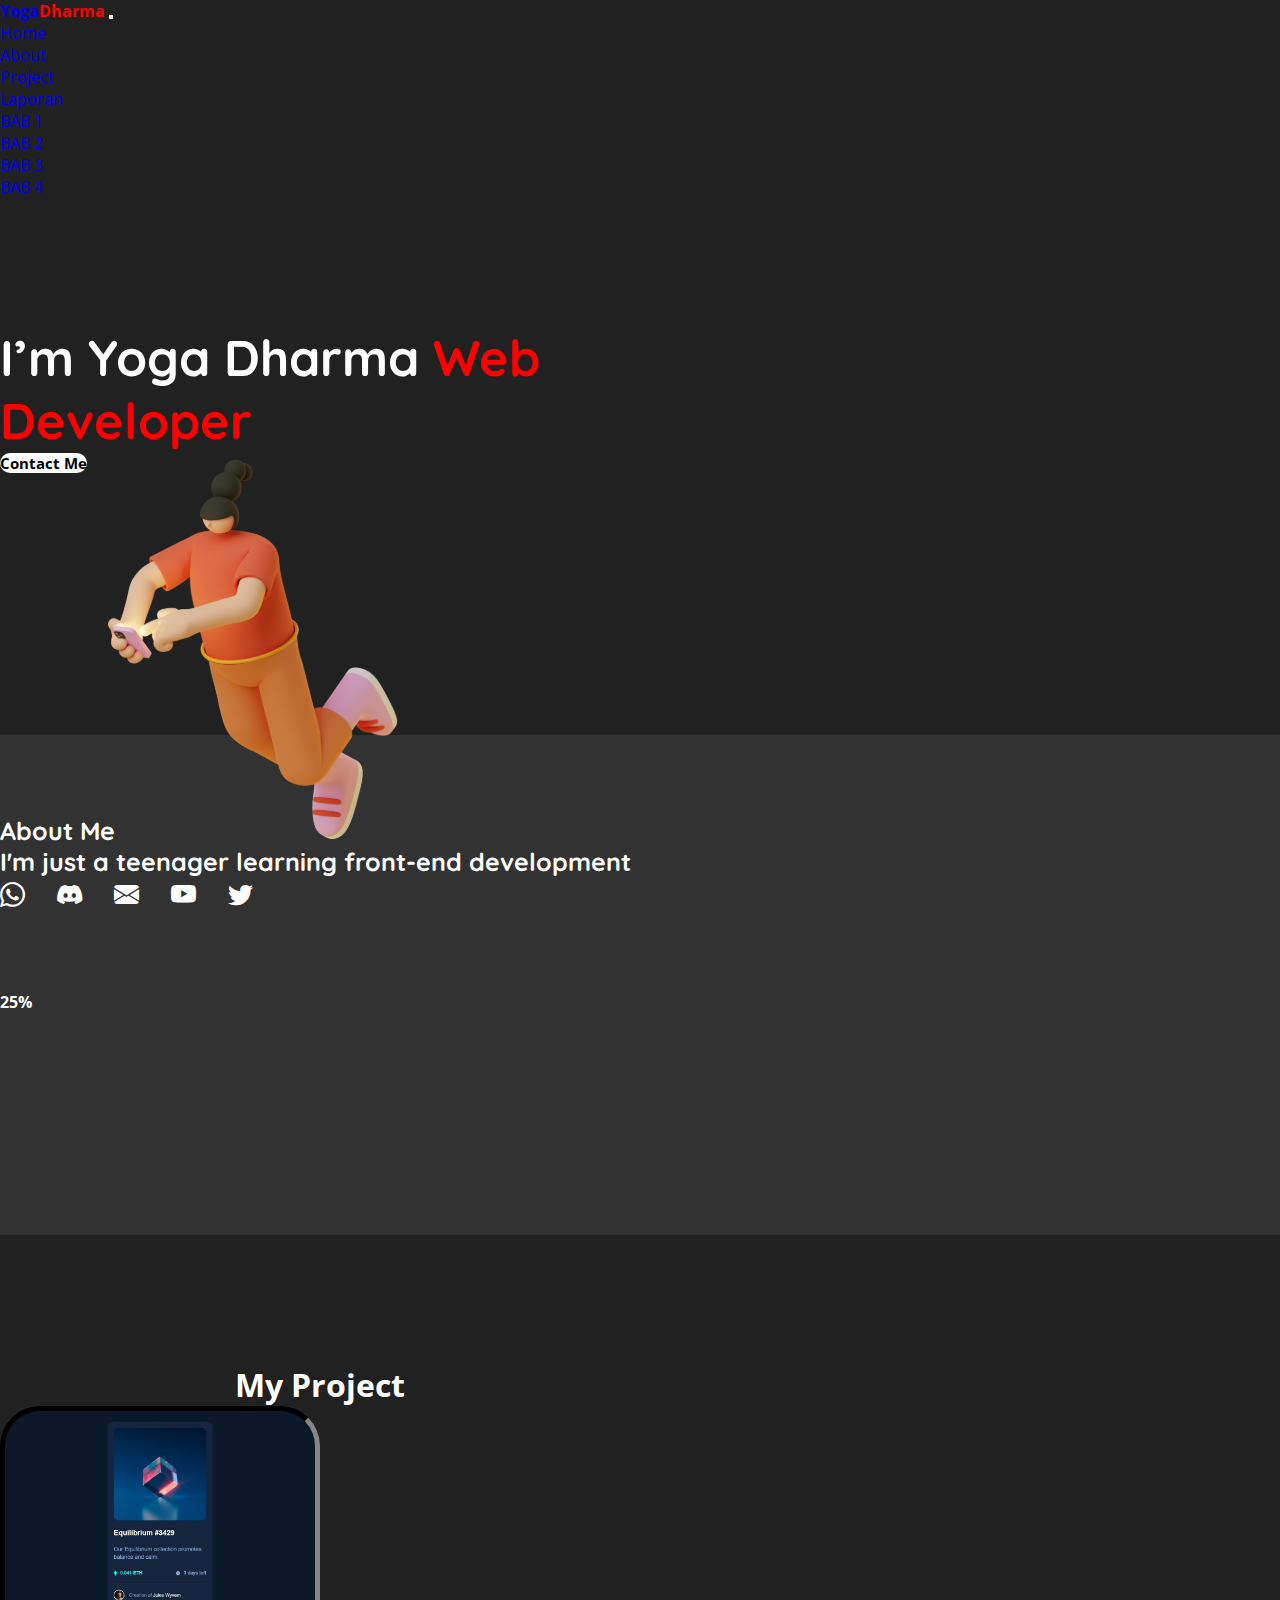
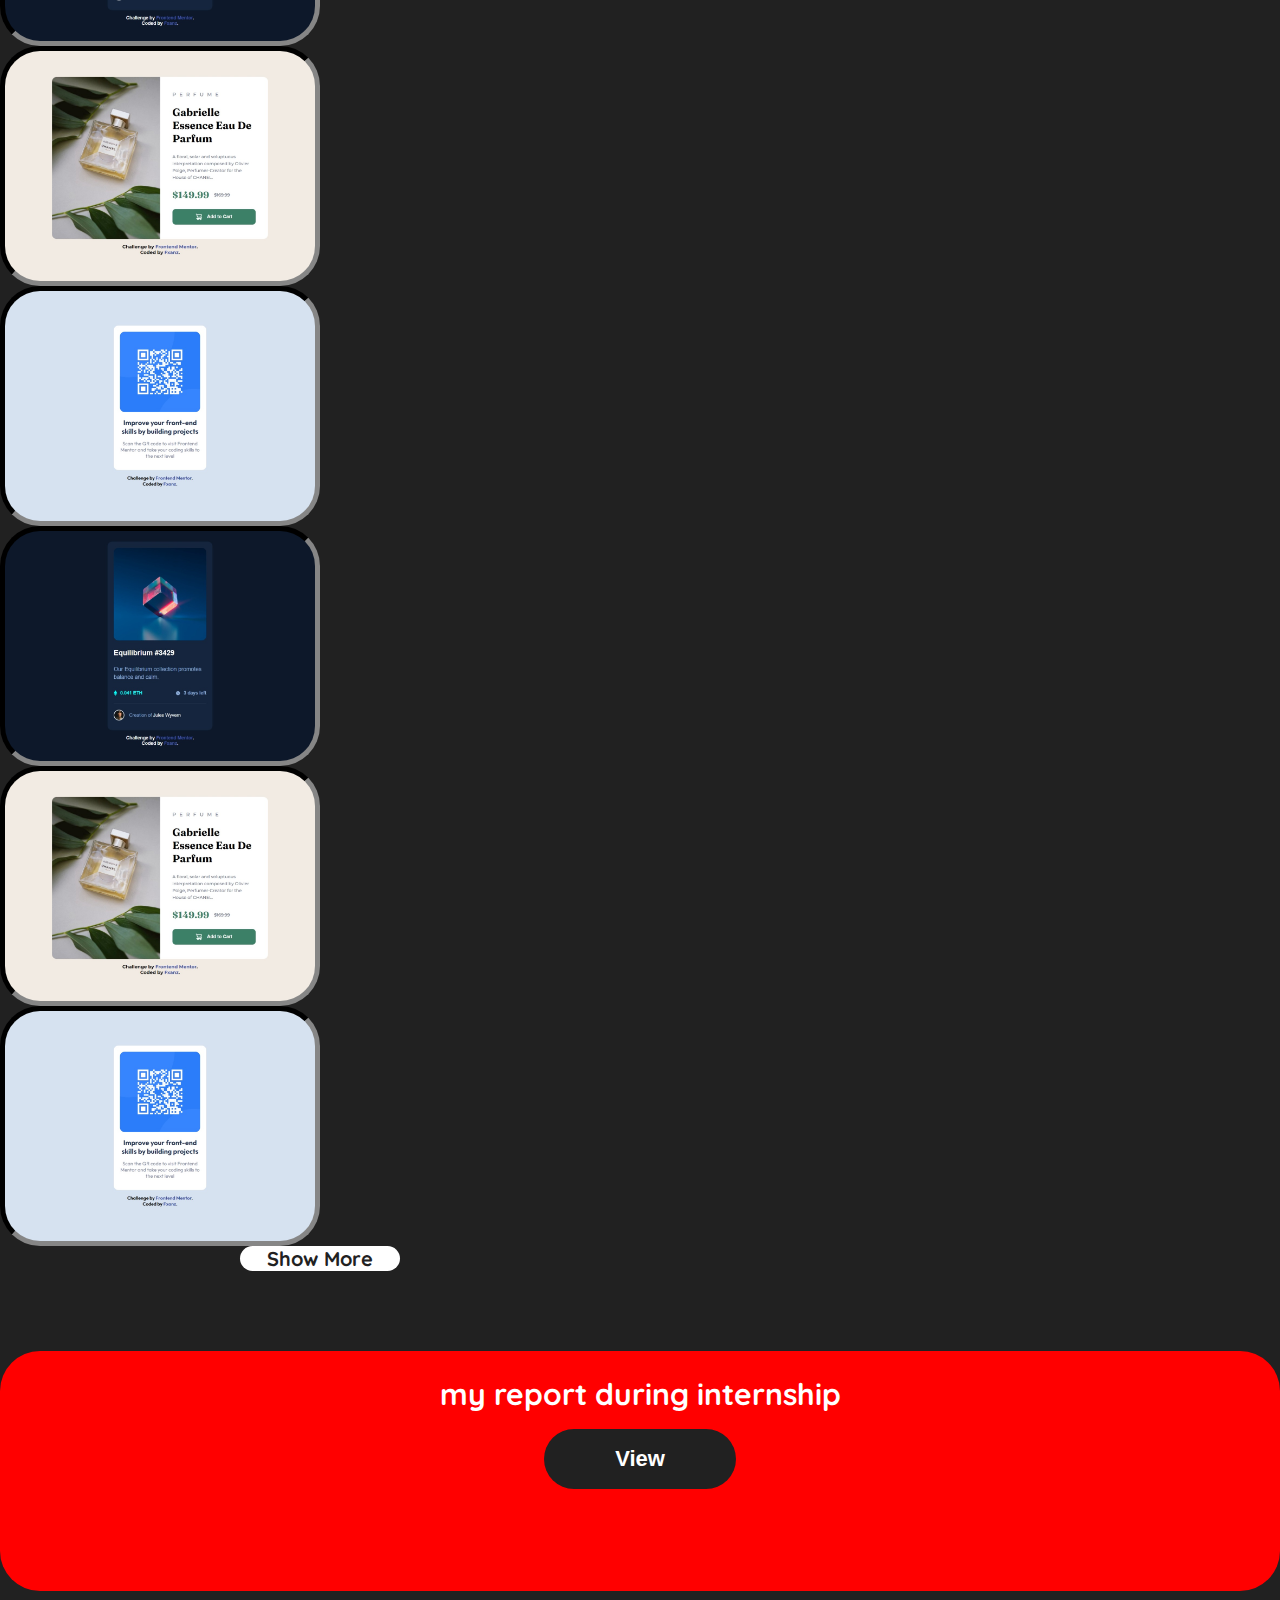
==== index.html @ ffefe42a "mabok media query" ====
<!DOCTYPE html>
<html lang="en">
  <head>
    <meta charset="UTF-8" />
    <meta http-equiv="X-UA-Compatible" content="IE=edge" />
    <meta name="viewport" content="width=device-width, initial-scale=1.0" />
    <link href="https://cdn.jsdelivr.net/npm/bootstrap@5.0.2/dist/css/bootstrap.min.css" rel="stylesheet" integrity="sha384-EVSTQN3/azprG1Anm3QDgpJLIm9Nao0Yz1ztcQTwFspd3yD65VohhpuuCOmLASjC" crossorigin="anonymous" />
    <link rel="stylesheet" href="https://cdn.jsdelivr.net/npm/bootstrap-icons@1.9.1/font/bootstrap-icons.css" />
    <link rel="stylesheet" href="css/style.css" />
    <title>Laporan PKL Yoga Dharma</title>
  </head>
  <body>
    <!-- NAVBAR -->
    <header>
      <nav class="navbar navbar-expand-lg navbar-dark fixed-top">
        <div class="container">
          <a class="navbar-brand" href="#">Yoga<span>Dharma</span></a>
          <button class="navbar-toggler" type="button" data-bs-toggle="collapse" data-bs-target="#navbarNavDropdown" aria-controls="navbarNavDropdown" aria-expanded="false" aria-label="Toggle navigation">
            <span class="navbar-toggler-icon"></span>
          </button>
          <div class="collapse navbar-collapse d-lg-flex justify-content-lg-end py-3" id="navbarNavDropdown">
            <ul class="navbar-nav">
              <li class="nav-item">
                <a class="nav-link" href="#">Home</a>
              </li>
              <li class="nav-item">
                <a class="nav-link" href="#aboutme">About</a>
              </li>
              <li class="nav-item">
                <a class="nav-link" href="#myproject">Project</a>
              </li>
              <li class="nav-item dropdown">
                <a class="nav-link dropdown-toggle" href="#internship" id="navbarDropdownMenuLink" role="button" data-bs-toggle="dropdown" aria-expanded="false"> Laporan </a>
                <ul class="dropdown-menu" aria-labelledby="navbarDropdownMenuLink">
                  <li><a class="dropdown-item" href="Laporan/bab1.html">BAB 1</a></li>
                  <li><a class="dropdown-item" href="Laporan/bab3.html">BAB 2</a></li>
                  <li><a class="dropdown-item" href="Laporan/bab3.html">BAB 3</a></li>
                  <li><a class="dropdown-item" href="Laporan/bab4.html">BAB 4</a></li>
                </ul>
              </li>
            </ul>
          </div>
        </div>
      </nav>
    </header>
    <!-- END OF NAVBAR -->
    <!-- HOME -->
    <section class="home" id="home">
      <div class="container">
        <div class="row justify-content-evenly">
          <div class="col-lg-6 home-detail">
            <h1 class="heading">I’m Yoga Dharma <span>Web Developer</span></h1>
            <div class="btn-home mt-4">
              <a href="#" class="btn btn-contact py-2 px-3 px-lg-5 py-lg-2">Contact Me</a>
            </div>
          </div>
          <div class="col-lg-6 img-container">
            <img class="img-fluid human-img" src="img/Human.svg" />
          </div>
        </div>
      </div>
    </section>
    <!-- END OF HOME -->
    <!-- ABOUT ME -->
    <section class="aboutme" id="aboutme">
      <div class="container">
        <div class="row">
          <div class="col">
            <h1 class="text-center">About Me</h1>
            <div class="row justify-content-evenly my-5">
              <div class="col-md-5">
                <h1>I'm just a teenager learning front-end development</h1>
                <div class="social-icon">
                  <a href="#">
                    <i class="bi bi-whatsapp"></i>
                  </a>

                  <a href="#">
                    <i class="bi bi-discord"></i>
                  </a>

                  <a href="#"><i class="bi bi-envelope-fill"></i> </a>

                  <a href="#">
                    <i class="bi bi-youtube"></i>
                  </a>

                  <a href="#">
                    <i class="bi bi-twitter"></i>
                  </a>
                </div>
              </div>
              <div class="col-md-5">
                <div class="progress">
                  <div class="progress-bar" role="progressbar" style="width: 25%" aria-valuenow="25" aria-valuemin="0" aria-valuemax="100">25%</div>
                </div>
              </div>
            </div>
          </div>
        </div>
      </div>
    </section>
    <!-- END OF ABOUT ME -->
    <!-- MY PROJECT -->
    <section class="myproject" id="myproject">
      <div class="container">
        <div class="row">
          <div class="col">
            <h1>My Project</h1>
            <div class="row justify-content-center">
              <a class="col-lg-3" href="https://fxanz.github.io/Frontendmentor-NFT-Preview-Card-Component/" target="_blank"> <div class="project project-1"></div></a>
              <a class="col-lg-3" href="https://fxanz.github.io/Frontendmentor-Product-Preview-Card-Component/" target="_blank"> <div class="project project-2"></div></a>
              <a class="col-lg-3" href="https://fxanz.github.io/Frontendmentor-QR-Code-Component/" target="_blank"> <div class="project project-3"></div></a>
              <a class="col-lg-3" href="https://fxanz.github.io/Frontendmentor-NFT-Preview-Card-Component/" target="_blank"> <div class="project project-4"></div></a>
              <a class="col-lg-3" href="https://fxanz.github.io/Frontendmentor-Product-Preview-Card-Component/" target="_blank"> <div class="project project-5"></div></a>
              <a class="col-lg-3" href="https://fxanz.github.io/Frontendmentor-QR-Code-Component/" target="_blank"> <div class="project project-6"></div></a>
            </div>
            <button type="button" class="mt-5 btn btn-primary btn-lg btn-more">Show More</button>
          </div>
        </div>
      </div>
    </section>
    <!-- END OF MY PROJECT -->
    <!-- INTERNSHIP -->
    <section class="internship" id="internship">
      <div class="container">
        <div class="row">
          <div class="col internship-box">
            <h2>my report during internship</h2>
            <button type="button" class="btn btn-primary btn-lg">View</button>
          </div>
        </div>
      </div>
    </section>
    <!-- END OF MY INTERNSHIP -->

    <script src="https://cdn.jsdelivr.net/npm/bootstrap@5.0.2/dist/js/bootstrap.bundle.min.js" integrity="sha384-MrcW6ZMFYlzcLA8Nl+NtUVF0sA7MsXsP1UyJoMp4YLEuNSfAP+JcXn/tWtIaxVXM" crossorigin="anonymous"></script>
  </body>
</html>
---- css/style.css ----
@import url("https://fonts.googleapis.com/css2?family=Quicksand:wght@400;600&display=swap");
@import url("https://fonts.googleapis.com/css2?family=Open+Sans:wght@400;600&display=swap");
*,
*::before,
*::after {
  margin: 0;
  padding: 0;
  box-sizing: border-box;
  list-style: none;
  text-decoration: none;
}

html {
  scroll-behavior: smooth;
}

body {
  font-family: "Open Sans", sans-serif;
  background-color: #212121;
}

.heading {
  font-family: "Quicksand", sans-serif !important;
  font-size: 24px;
  font-weight: bold;
}

.subheading {
  font-weight: 400;
  font-size: 16px;
}

/* NAVBAR */
.navbar-brand {
  font-weight: 700;
  font-family: "Open Sans", sans-serif;
}

.navbar {
  background-color: #212121 !important;
}

.navbar-brand span {
  color: #ff0000;
}

.navlink {
  font-family: "Open Sans", sans-serif;
}

.nav-link.active {
  font-weight: 700;
  color: #ff0000 !important;
}

/* END OF NAVBAR */
/* HOME */
.home {
  z-index: 3;
  flex-direction: row;
  margin-bottom: -3.5rem;
}
.home .row {
  margin-top: 100px;
}
.home .home-detail {
  width: 60%;
}
.home .heading {
  color: #ffffff;
  font-size: 17px;
}
.home .heading span {
  color: #ff0000;
}
.home .btn-home .btn-contact {
  font-size: 15px;
  background-color: #ffffff;
  color: black;
  font-weight: 700;
  font-family: "Open Sans", sans-serif;
  border-radius: 50px;
}
.home .btn-home .btn-contact:hover {
  background-color: #212121;
  color: #ffffff;
}
.home .img-container {
  margin-top: -3rem;
  width: 40%;
  z-index: -2;
  display: flex;
  flex-direction: column;
  justify-content: center;
}
.home .img-container img {
  max-width: 100%;
  width: 100%;
  position: relative;
}

/* END OF HOME */
/* ABOUT ME */
.aboutme {
  color: #ffffff;
  font-weight: 700;
  background-color: #323232;
  min-height: 700px;
  text-align: center;
  margin-top: 2rem;
}
.aboutme .col {
  padding-top: 5rem;
}
.aboutme h1 {
  font-size: 25px;
  color: #ffffff;
  font-weight: 700;
  font-family: "Quicksand", sans-serif !important;
}
.aboutme .social-icon {
  display: flex;
  justify-content: center;
  margin-bottom: 5rem;
}
.aboutme .social-icon i {
  font-size: 25px;
  margin-right: 2rem;
  color: white;
  transition: all 0.5s ease;
}
.aboutme .social-icon i:hover {
  color: red;
}
.aboutme .social-icon .box {
  width: 50px;
  height: 50px;
  background-color: red;
}

/* END OF ABOUT ME */
/* MY PROJECT */
.myproject {
  font-weight: 700;
  color: #ffffff;
  text-align: center;
  min-height: 1000px;
}
.myproject .col {
  width: 50%;
  margin-top: 8rem;
}
.myproject a.col-lg-3 {
  width: auto;
}
.myproject .project {
  width: 20rem;
  height: 15rem;
  border-radius: 10px;
  border: 5px inset #323232;
  border-radius: 40px;
}
.myproject .project-1 {
  background-image: url("../img/project/nft-result.png");
  background-size: cover;
  background-position: center;
  background-repeat: no-repeat;
}
.myproject .project-2 {
  background-image: url("../img/project/product-preview-result.png");
  background-size: cover;
  background-position: center;
  background-repeat: no-repeat;
}
.myproject .project-3 {
  background-image: url("../img/project/qr-result.png");
  background-size: cover;
  background-position: center;
  background-repeat: no-repeat;
}
.myproject .project-4 {
  background-image: url("../img/project/nft-result.png");
  background-size: cover;
  background-position: center;
  background-repeat: no-repeat;
}
.myproject .project-5 {
  background-image: url("../img/project/product-preview-result.png");
  background-size: cover;
  background-position: center;
  background-repeat: no-repeat;
}
.myproject .project-6 {
  background-image: url("../img/project/qr-result.png");
  background-size: cover;
  background-position: center;
  background-repeat: no-repeat;
}
.myproject .btn-more {
  background-color: #ffffff;
  color: #212121;
  border: none;
  width: 10rem;
  font-family: "Quicksand", sans-serif !important;
  border-radius: 40px;
  font-weight: 700;
  font-size: 20px;
  transition: all 0.5s ease;
}
.myproject .btn-more:hover {
  background-color: #ff0000;
  color: #ffffff;
}

/* END OF MY PROJECT */
/* INTERNSHIP */
.internship {
  margin-top: 5rem;
  min-height: 450px;
  color: white;
  text-align: center;
  font-family: "Quicksand", sans-serif !important;
}
.internship .internship-box {
  padding: 2.5rem 0;
  background-color: red;
  width: 100%;
  height: 15rem;
  border-radius: 40px;
}
.internship .internship-box h2 {
  font-weight: 700;
  font-size: 30px;
}
.internship .internship-box .btn {
  margin-top: 1rem;
  border: none;
  background-color: #212121;
  color: #ffffff;
  font-weight: 700;
  font-size: 22px;
  border-radius: 40px;
  width: 12rem;
  height: 60px;
  transition: all 0.5s ease;
}
.internship .internship-box .btn:hover {
  background-color: #ffffff;
  color: #212121;
}

/* END OF INTERNSHIP */
/* MEDIA QUERY */
@media only screen and (min-width: 342px) {
  .home .heading {
    font-size: 20px;
  }
}
@media only screen and (min-width: 396px) {
  .home .heading {
    font-size: 25px;
  }
}
@media only screen and (min-width: 485px) {
  .home .heading {
    font-size: 30px;
  }
}
@media only screen and (min-width: 570px) {
  .home .heading {
    font-size: 31px;
  }
}
@media only screen and (min-width: 768px) {
  .home .home-detail {
    margin-top: 2rem;
    width: 50%;
  }
  .home .heading {
    font-size: 30px;
  }
  .home .img-container {
    width: 50%;
  }
  .aboutme {
    min-height: 500px;
    margin-top: -5rem;
    text-align: start;
  }
  .aboutme .social-icon {
    justify-content: start;
  }
  .internship h2 {
    margin-top: -1rem;
  }
}
@media only screen and (min-width: 992px) {
  .home {
    margin-top: 8rem;
  }
  .home img.img-fluid.human-img {
    width: 80%;
  }
  .home .heading {
    font-size: 40px;
  }
  .navbar-nav {
    gap: 3rem;
  }
  .aboutme {
    margin-top: -5rem;
  }
}
@media only screen and (min-width: 1200px) {
  .home .heading {
    font-size: 50px;
  }
  .aboutme {
    margin-top: -7.5rem;
  }
  .myproject {
    min-height: auto;
  }
}
@media only screen and (min-width: 1400px) {
  .home .heading {
    font-size: 70px;
  }
  .home .home-detail {
    margin-top: 4rem;
  }
  .aboutme {
    margin-top: -6.5rem;
  }
  .internship .internship-box {
    height: 20rem;
  }
  .internship .internship-box h2 {
    font-size: 40px;
  }
  .internship .internship-box .btn-lg {
    margin-top: 4rem;
  }
}
/* END OF MEDIA QUERY *//*# sourceMappingURL=style.css.map */
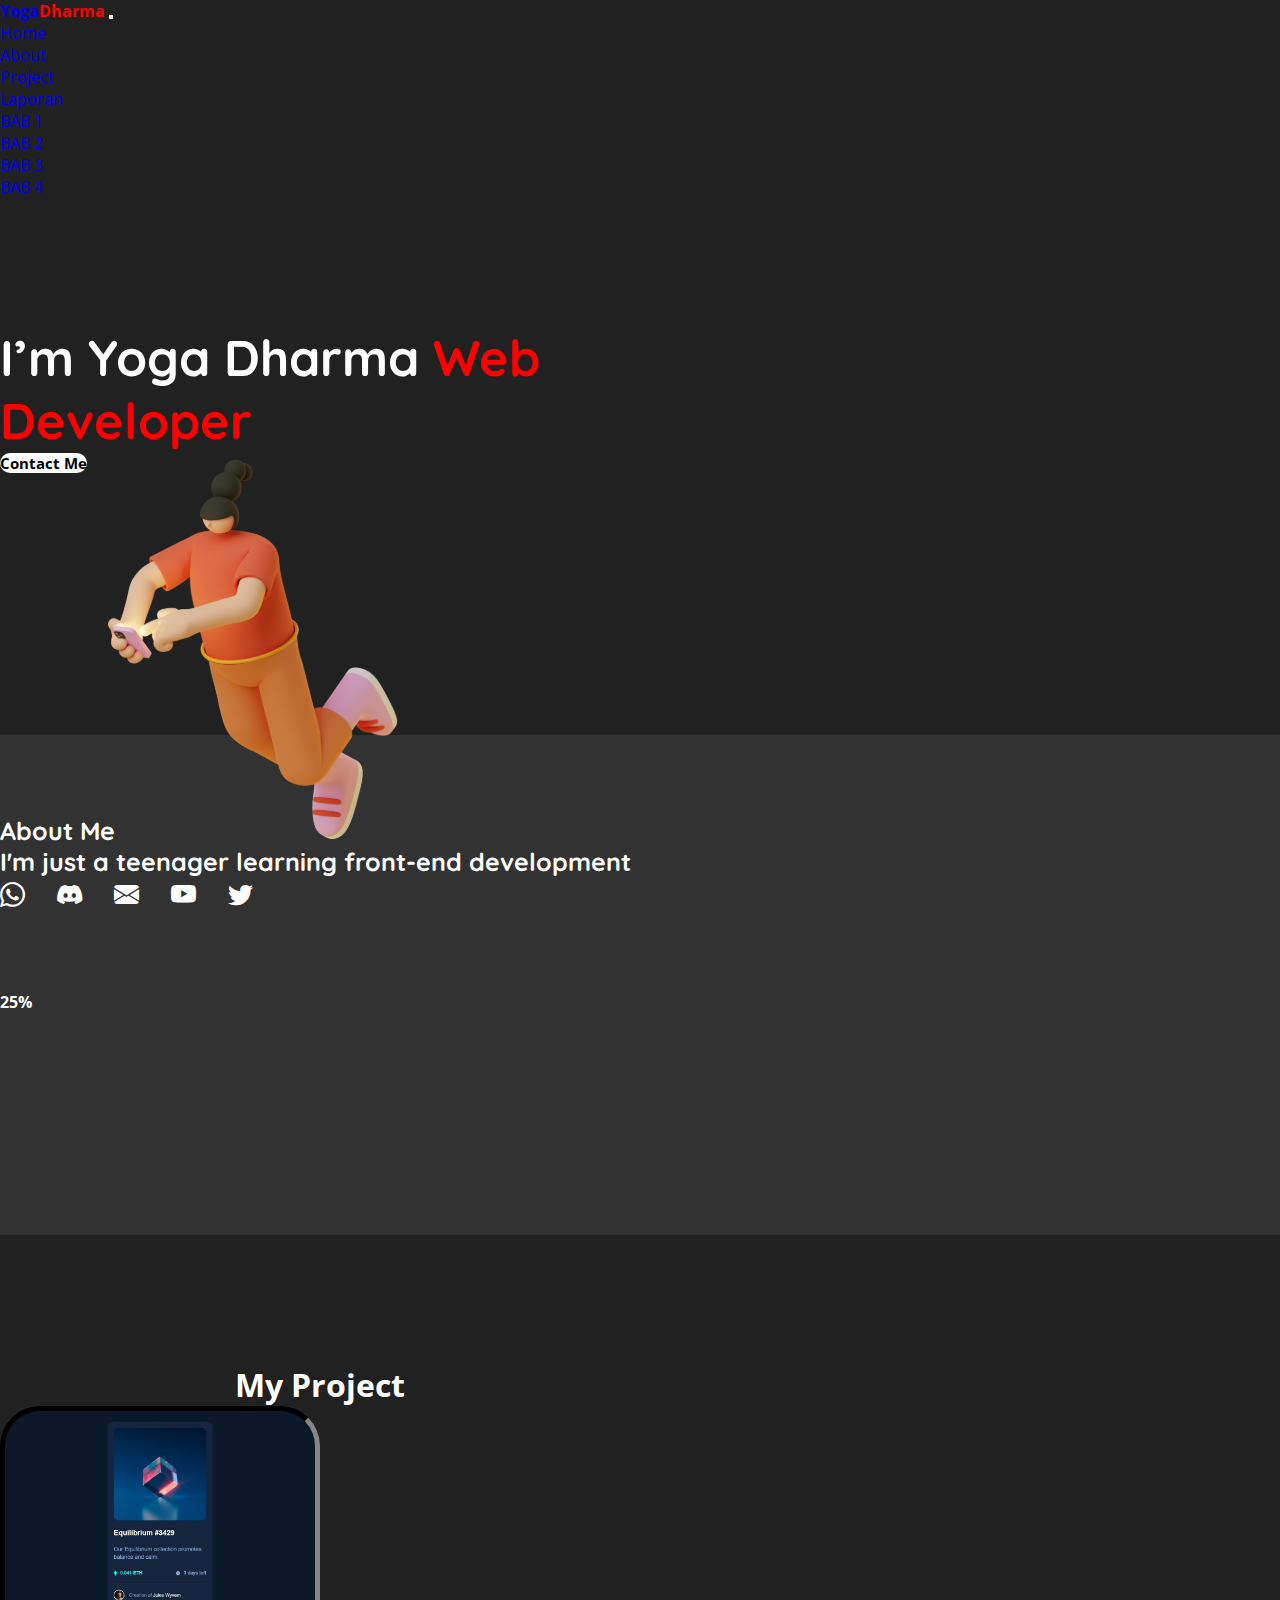
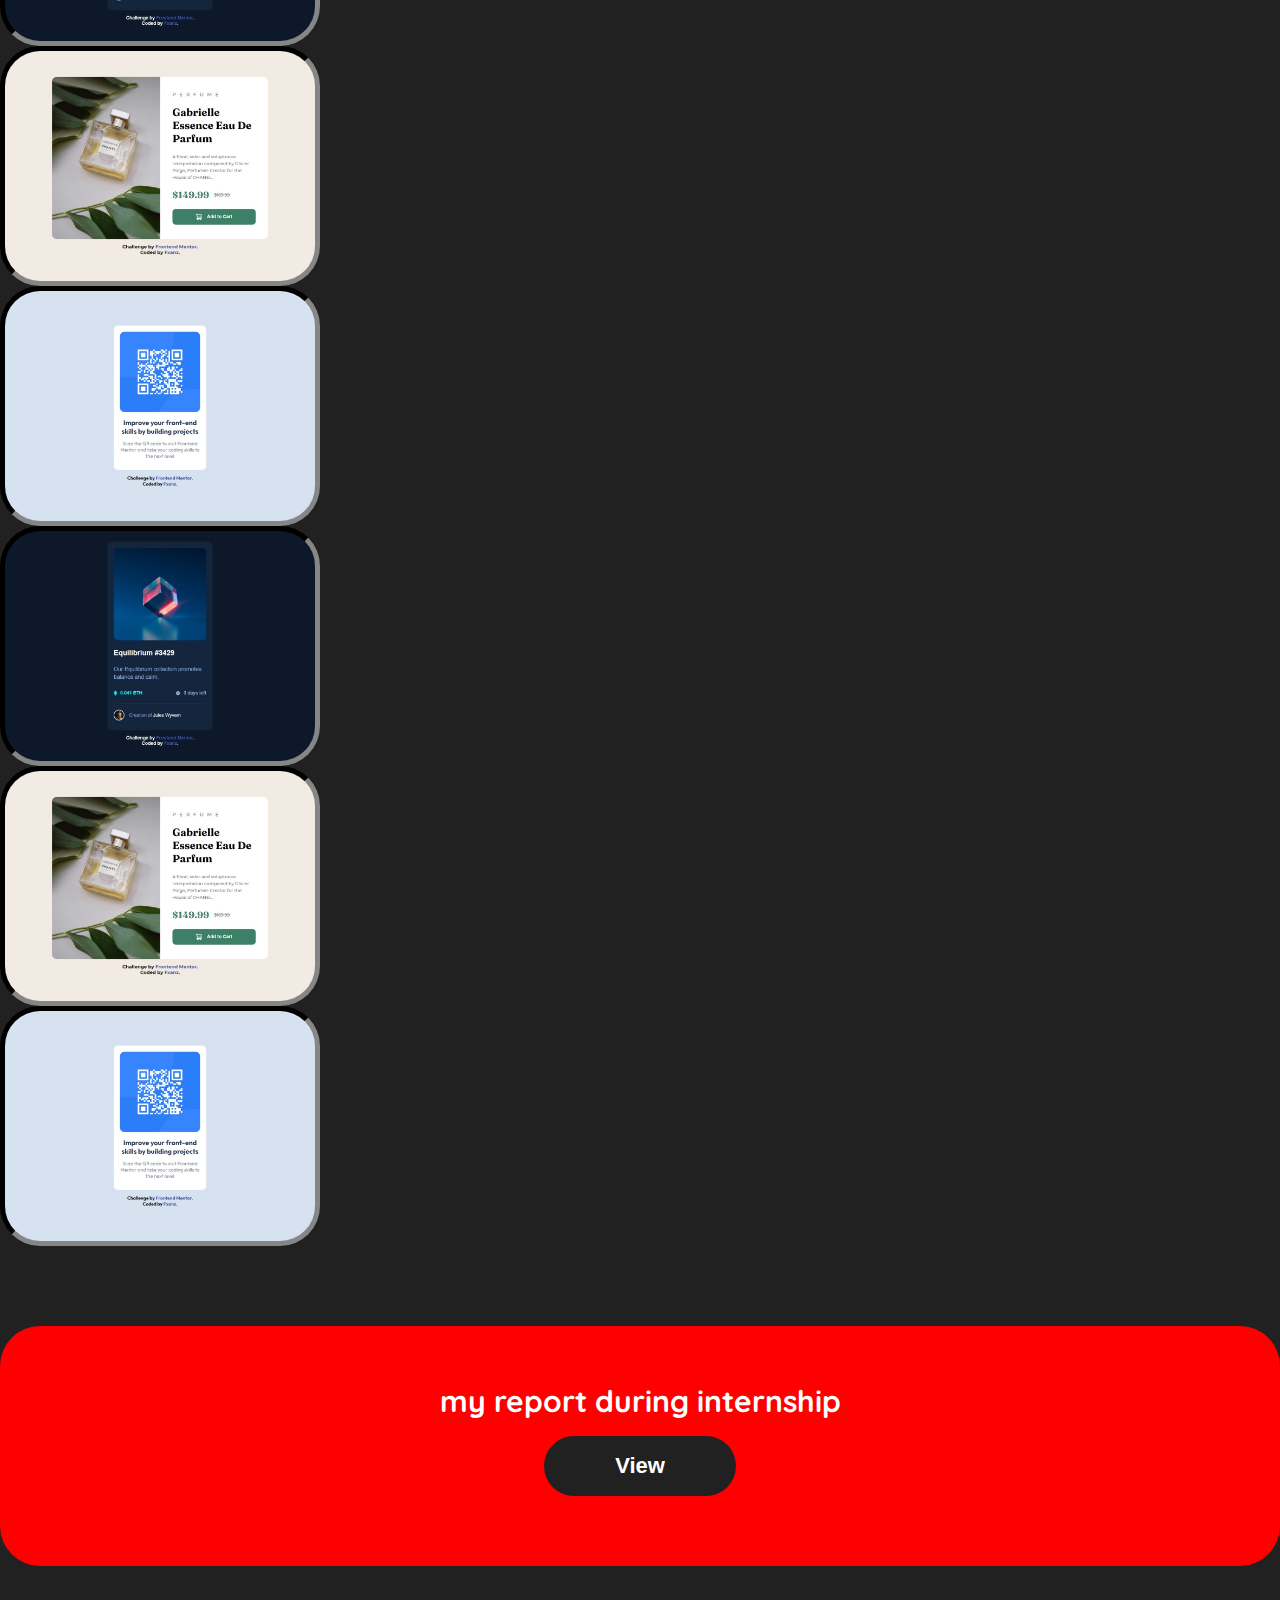
==== commit 45ee194f: "delete the btn-more" ====
--- a/index.html
+++ b/index.html
@@ -74,17 +74,13 @@
                   <a href="#">
                     <i class="bi bi-whatsapp"></i>
                   </a>
-
                   <a href="#">
                     <i class="bi bi-discord"></i>
                   </a>
-
                   <a href="#"><i class="bi bi-envelope-fill"></i> </a>
-
                   <a href="#">
                     <i class="bi bi-youtube"></i>
                   </a>
-
                   <a href="#">
                     <i class="bi bi-twitter"></i>
                   </a>
@@ -115,7 +111,7 @@
               <a class="col-lg-3" href="https://fxanz.github.io/Frontendmentor-Product-Preview-Card-Component/" target="_blank"> <div class="project project-5"></div></a>
               <a class="col-lg-3" href="https://fxanz.github.io/Frontendmentor-QR-Code-Component/" target="_blank"> <div class="project project-6"></div></a>
             </div>
-            <button type="button" class="mt-5 btn btn-primary btn-lg btn-more">Show More</button>
+            
           </div>
         </div>
       </div>
--- a/css/style.css
+++ b/css/style.css
@@ -196,21 +196,6 @@
   background-position: center;
   background-repeat: no-repeat;
 }
-.myproject .btn-more {
-  background-color: #ffffff;
-  color: #212121;
-  border: none;
-  width: 10rem;
-  font-family: "Quicksand", sans-serif !important;
-  border-radius: 40px;
-  font-weight: 700;
-  font-size: 20px;
-  transition: all 0.5s ease;
-}
-.myproject .btn-more:hover {
-  background-color: #ff0000;
-  color: #ffffff;
-}
 
 /* END OF MY PROJECT */
 /* INTERNSHIP */
@@ -270,6 +255,9 @@
   .home .heading {
     font-size: 31px;
   }
+  .internship h2 {
+    padding-top: 2rem;
+  }
 }
 @media only screen and (min-width: 768px) {
   .home .home-detail {
@@ -332,6 +320,9 @@
   .aboutme {
     margin-top: -6.5rem;
   }
+  .internship h2 {
+    padding-top: 4rem;
+  }
   .internship .internship-box {
     height: 20rem;
   }
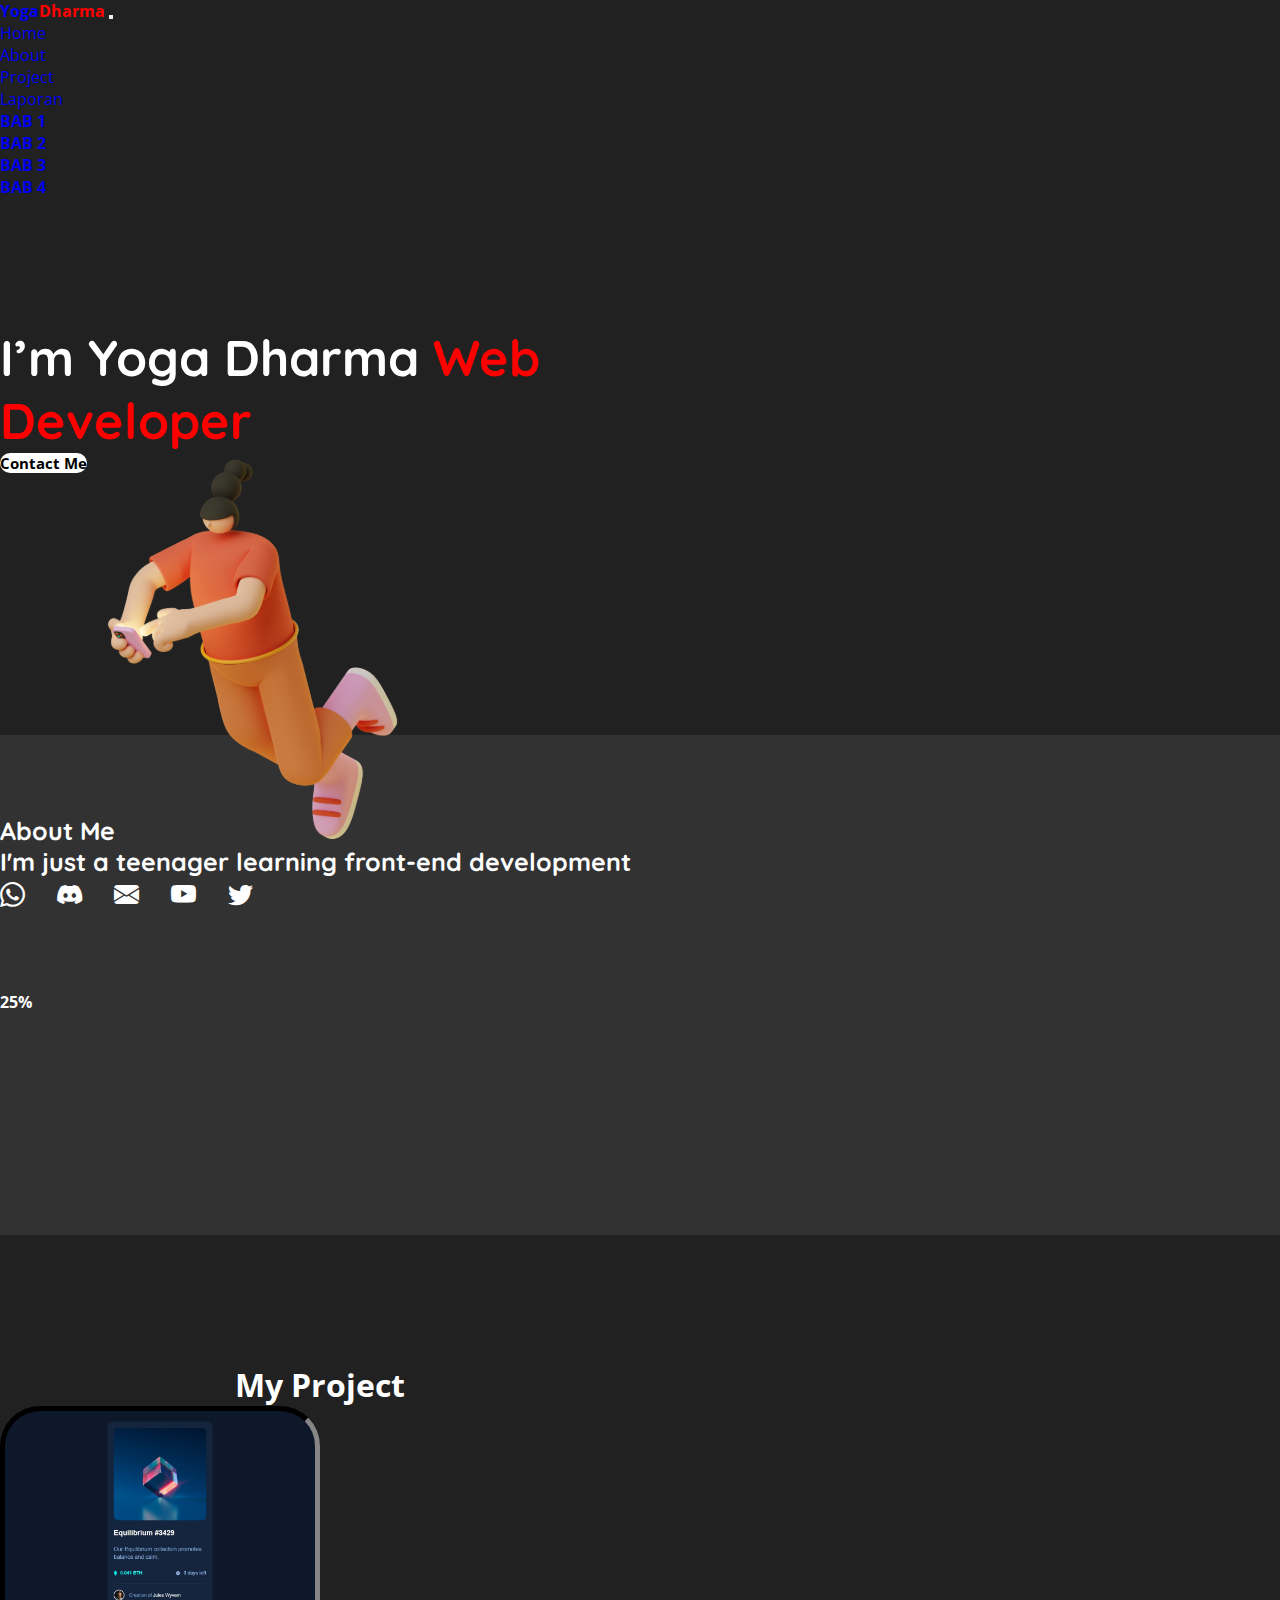
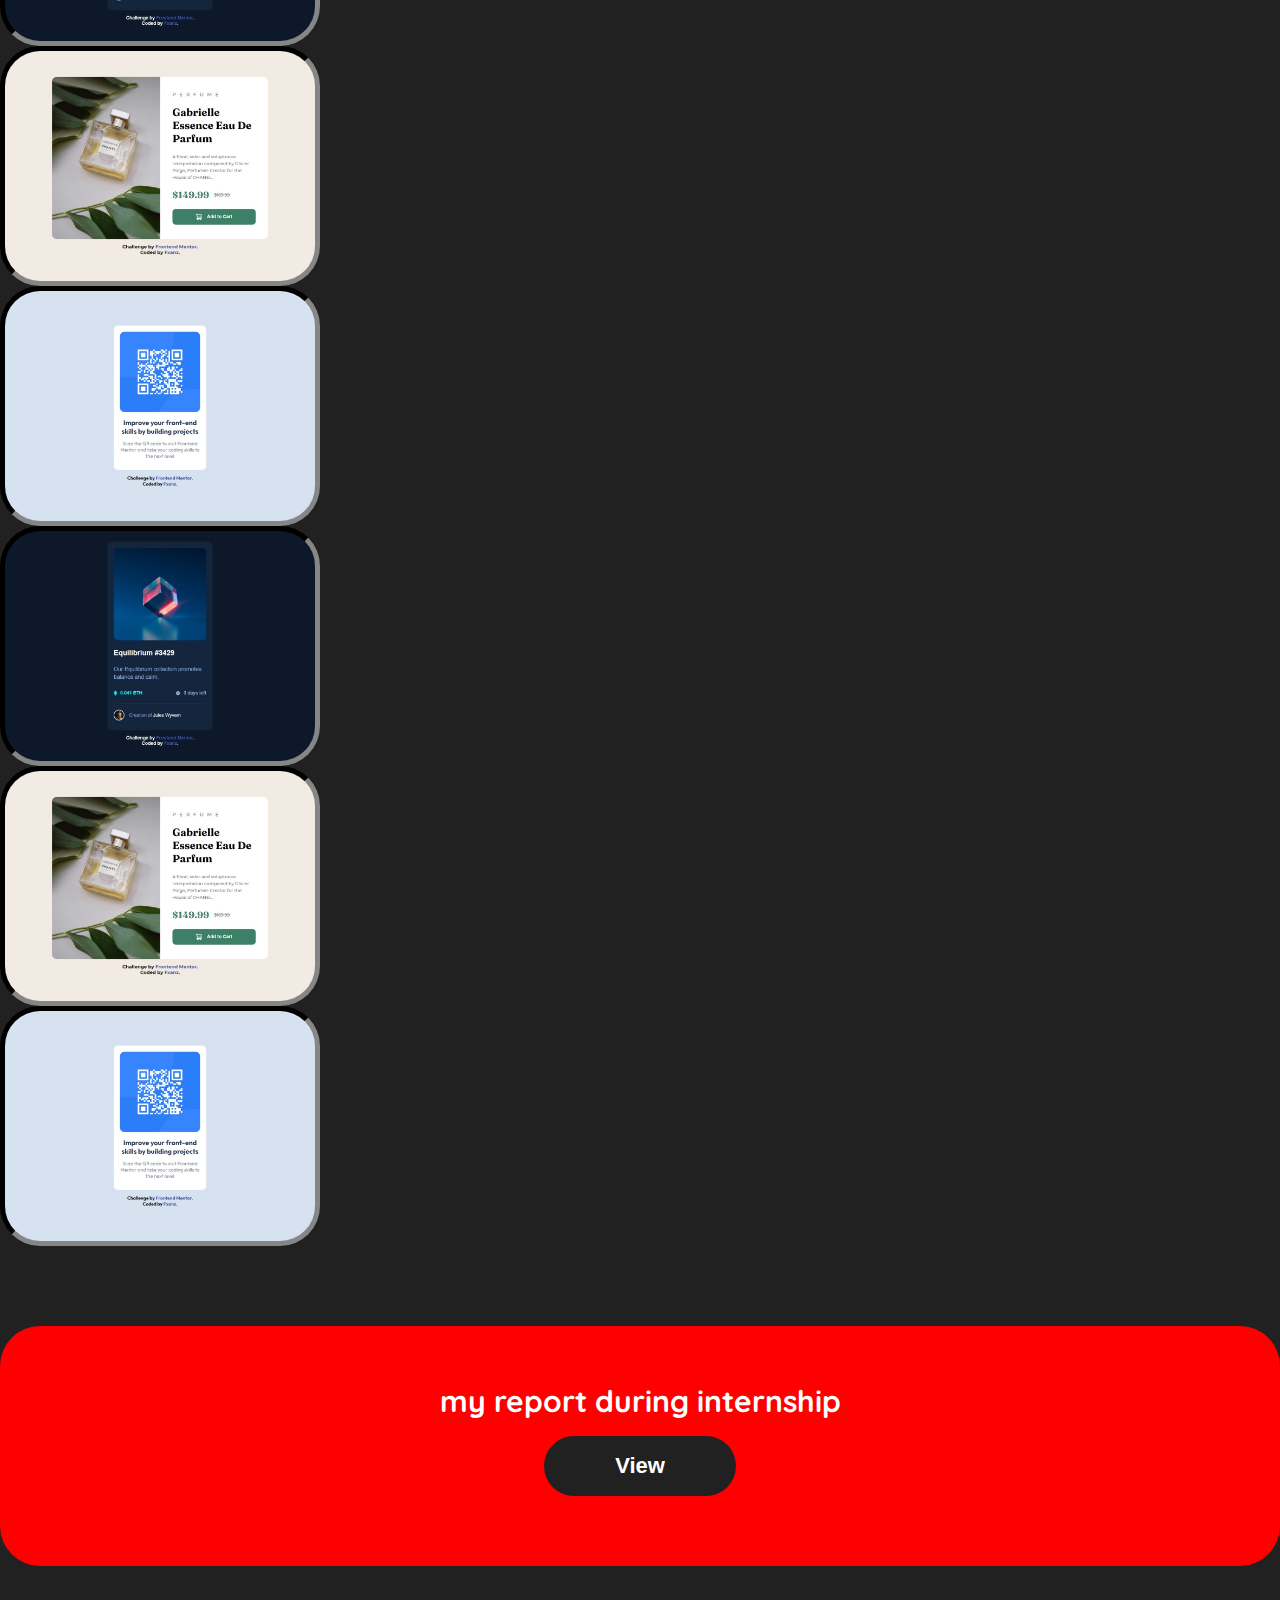
==== commit 3cf0f35e: "landing page almost done" ====
--- a/index.html
+++ b/index.html
@@ -14,7 +14,7 @@
     <header>
       <nav class="navbar navbar-expand-lg navbar-dark fixed-top">
         <div class="container">
-          <a class="navbar-brand" href="#">Yoga<span>Dharma</span></a>
+          <a class="navbar-brand" href="index.html">Yoga<span>Dharma</span></a>
           <button class="navbar-toggler" type="button" data-bs-toggle="collapse" data-bs-target="#navbarNavDropdown" aria-controls="navbarNavDropdown" aria-expanded="false" aria-label="Toggle navigation">
             <span class="navbar-toggler-icon"></span>
           </button>
--- a/css/style.css
+++ b/css/style.css
@@ -40,6 +40,14 @@
   background-color: #212121 !important;
 }
 
+.dropdown-item {
+  font-weight: 700;
+}
+.dropdown-item:focus {
+  color: white;
+  background-color: red;
+}
+
 .navbar-brand span {
   color: #ff0000;
 }
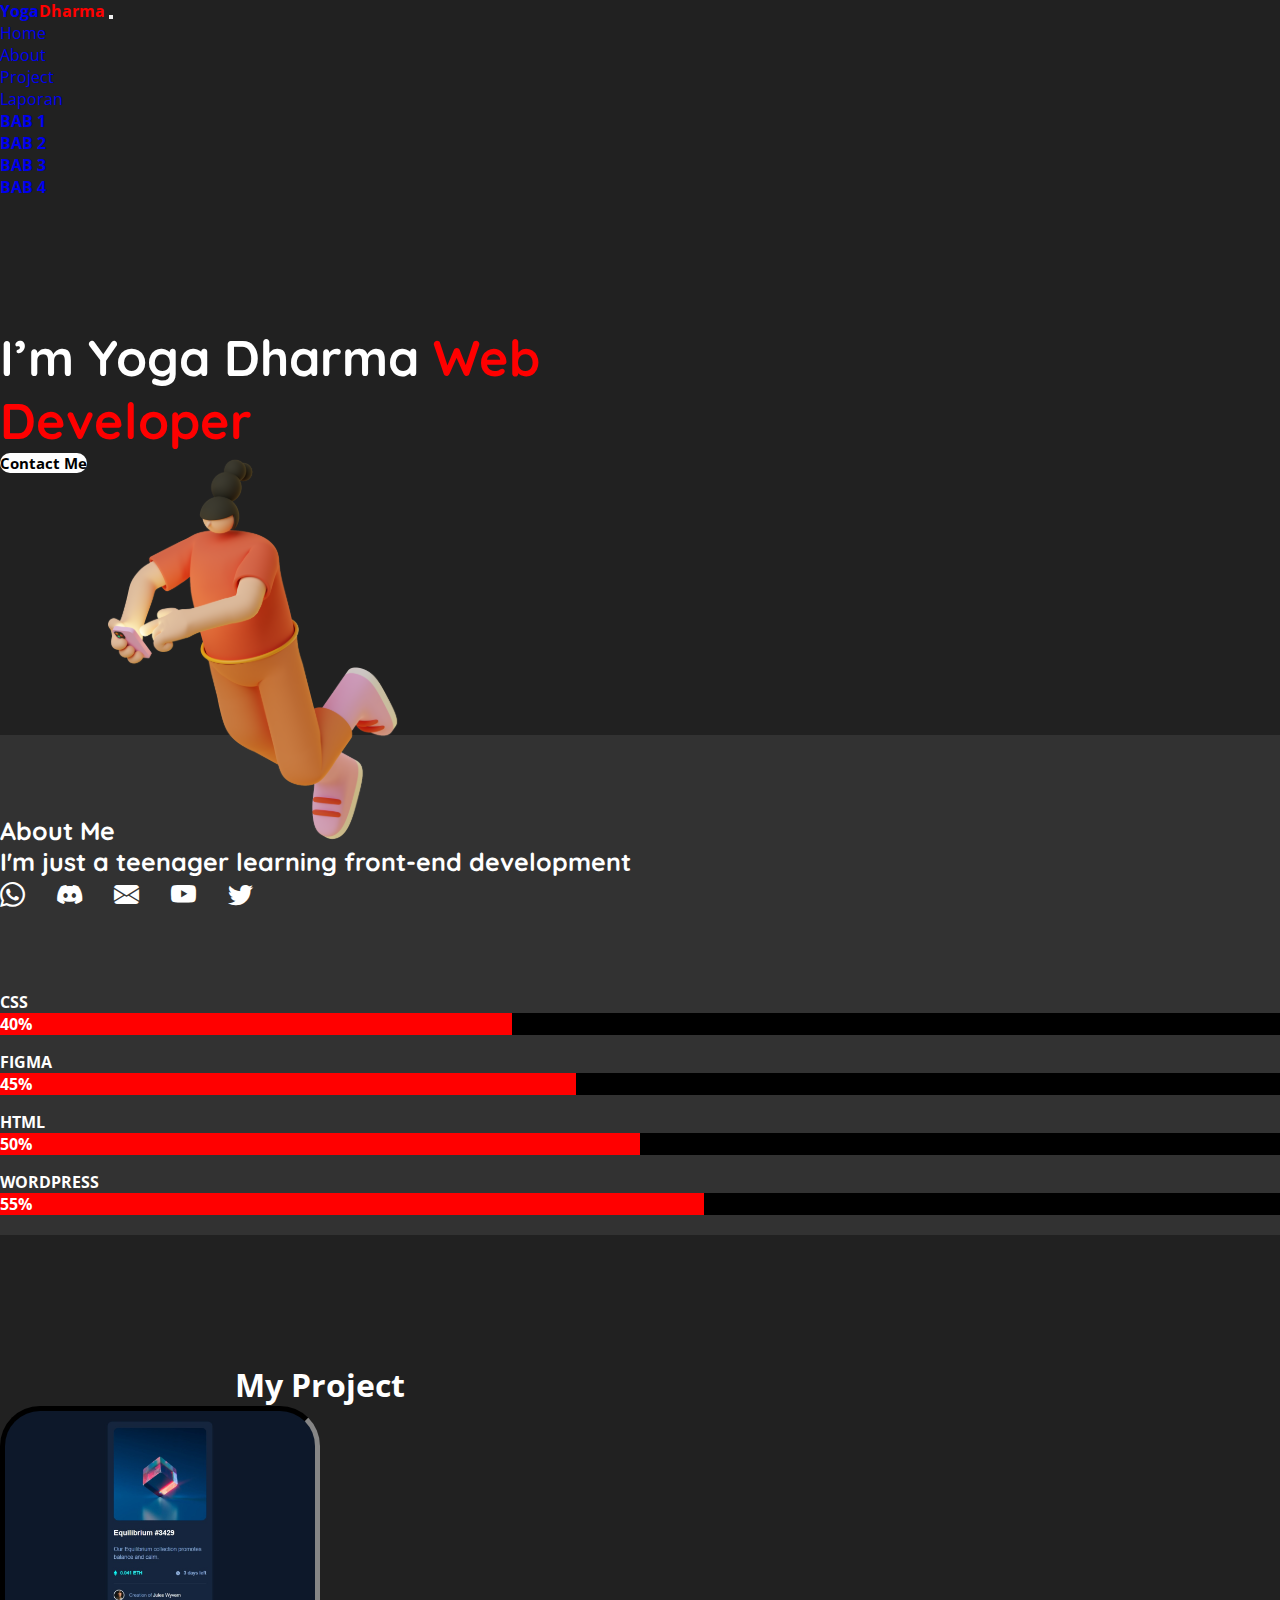
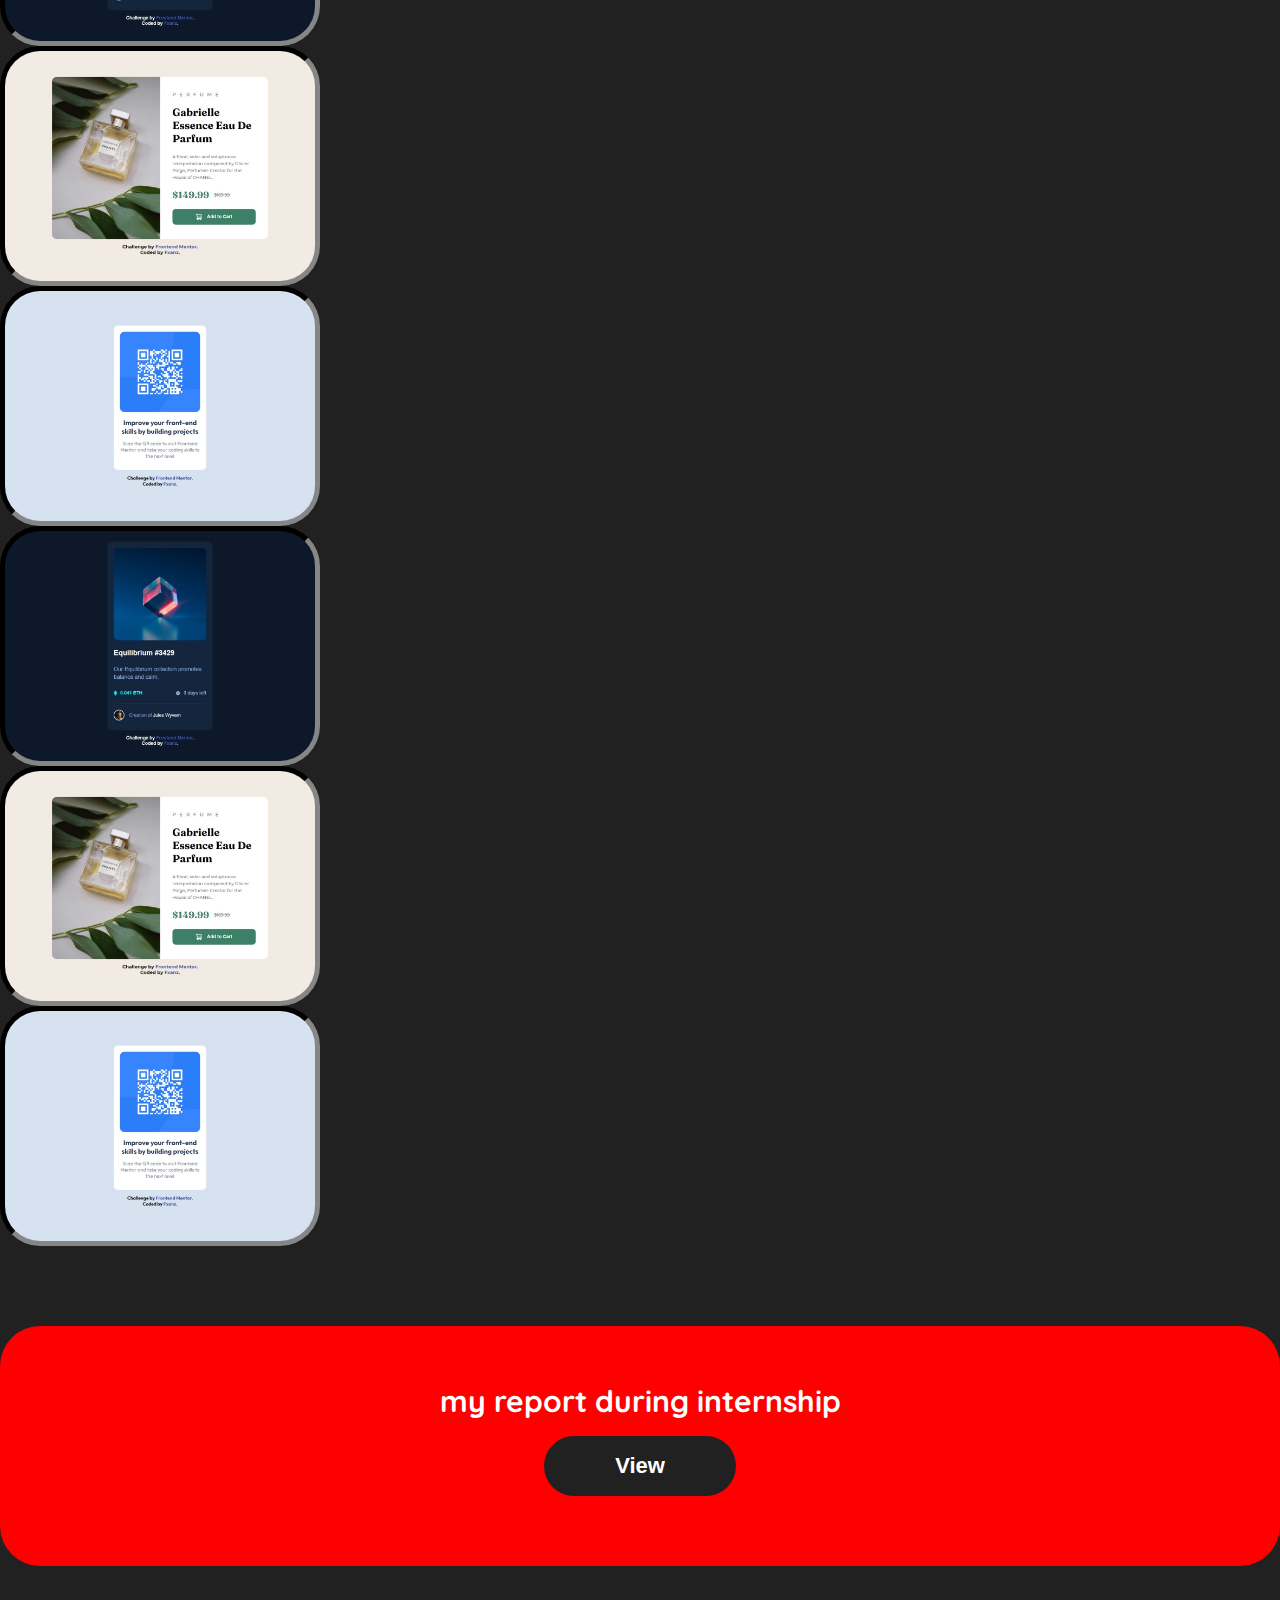
==== commit c244362d: "add progress bar" ====
--- a/index.html
+++ b/index.html
@@ -68,7 +68,7 @@
           <div class="col">
             <h1 class="text-center">About Me</h1>
             <div class="row justify-content-evenly my-5">
-              <div class="col-md-5">
+              <div class="col-md-5 left-aboutme">
                 <h1>I'm just a teenager learning front-end development</h1>
                 <div class="social-icon">
                   <a href="#">
@@ -86,9 +86,30 @@
                   </a>
                 </div>
               </div>
-              <div class="col-md-5">
-                <div class="progress">
-                  <div class="progress-bar" role="progressbar" style="width: 25%" aria-valuenow="25" aria-valuemin="0" aria-valuemax="100">25%</div>
+              <div class="col-md-5 progress-menu">
+                <div class="css">
+                  <h4>CSS</h4>
+                  <div class="progress">
+                    <div class="progress-bar" role="progressbar" style="width: 40%" aria-valuenow="40" aria-valuemin="0" aria-valuemax="100">40%</div>
+                  </div>
+                </div>
+                <div class="figma">
+                  <h4>FIGMA</h4>
+                  <div class="progress">
+                    <div class="progress-bar" role="progressbar" style="width: 45%" aria-valuenow="45" aria-valuemin="0" aria-valuemax="100">45%</div>
+                  </div>
+                </div>
+                <div class="html">
+                  <h4>HTML</h4>
+                  <div class="progress">
+                    <div class="progress-bar" role="progressbar" style="width: 50%" aria-valuenow="50" aria-valuemin="0" aria-valuemax="100">50%</div>
+                  </div>
+                </div>
+                <div class="wordpress">
+                  <h4>WORDPRESS</h4>
+                  <div class="progress">
+                    <div class="progress-bar" role="progressbar" style="width: 55%" aria-valuenow="55" aria-valuemin="0" aria-valuemax="100">55%</div>
+                  </div>
                 </div>
               </div>
             </div>
@@ -111,7 +132,6 @@
               <a class="col-lg-3" href="https://fxanz.github.io/Frontendmentor-Product-Preview-Card-Component/" target="_blank"> <div class="project project-5"></div></a>
               <a class="col-lg-3" href="https://fxanz.github.io/Frontendmentor-QR-Code-Component/" target="_blank"> <div class="project project-6"></div></a>
             </div>
-            
           </div>
         </div>
       </div>
--- a/css/style.css
+++ b/css/style.css
@@ -145,6 +145,21 @@
   height: 50px;
   background-color: red;
 }
+.aboutme .left-aboutme {
+  display: flex;
+  flex-direction: column;
+  justify-content: center;
+  justify-content: center;
+}
+.aboutme .progress-menu .figma, .aboutme .progress-menu .wordpress, .aboutme .progress-menu .html {
+  margin-top: 1rem;
+}
+.aboutme .progress-menu .progress {
+  background-color: black;
+}
+.aboutme .progress-menu .progress .progress-bar {
+  background-color: red;
+}
 
 /* END OF ABOUT ME */
 /* MY PROJECT */
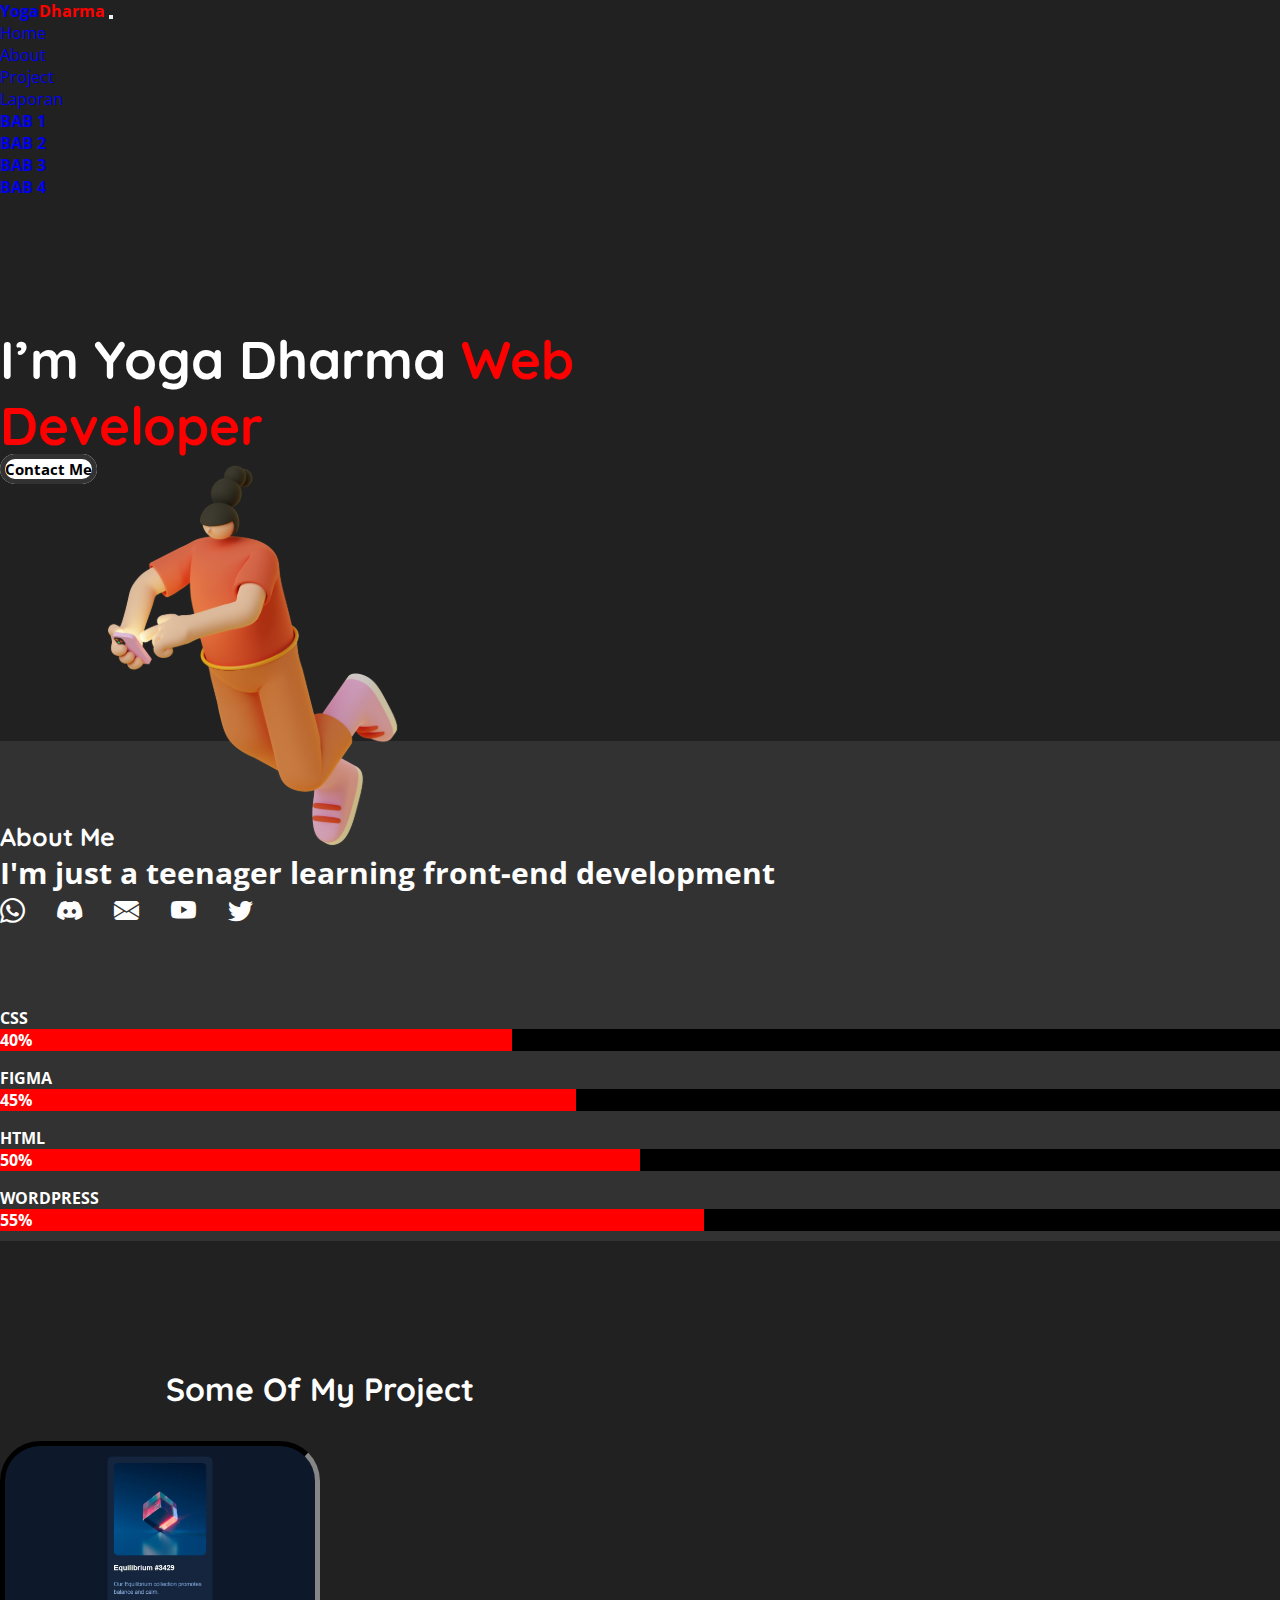
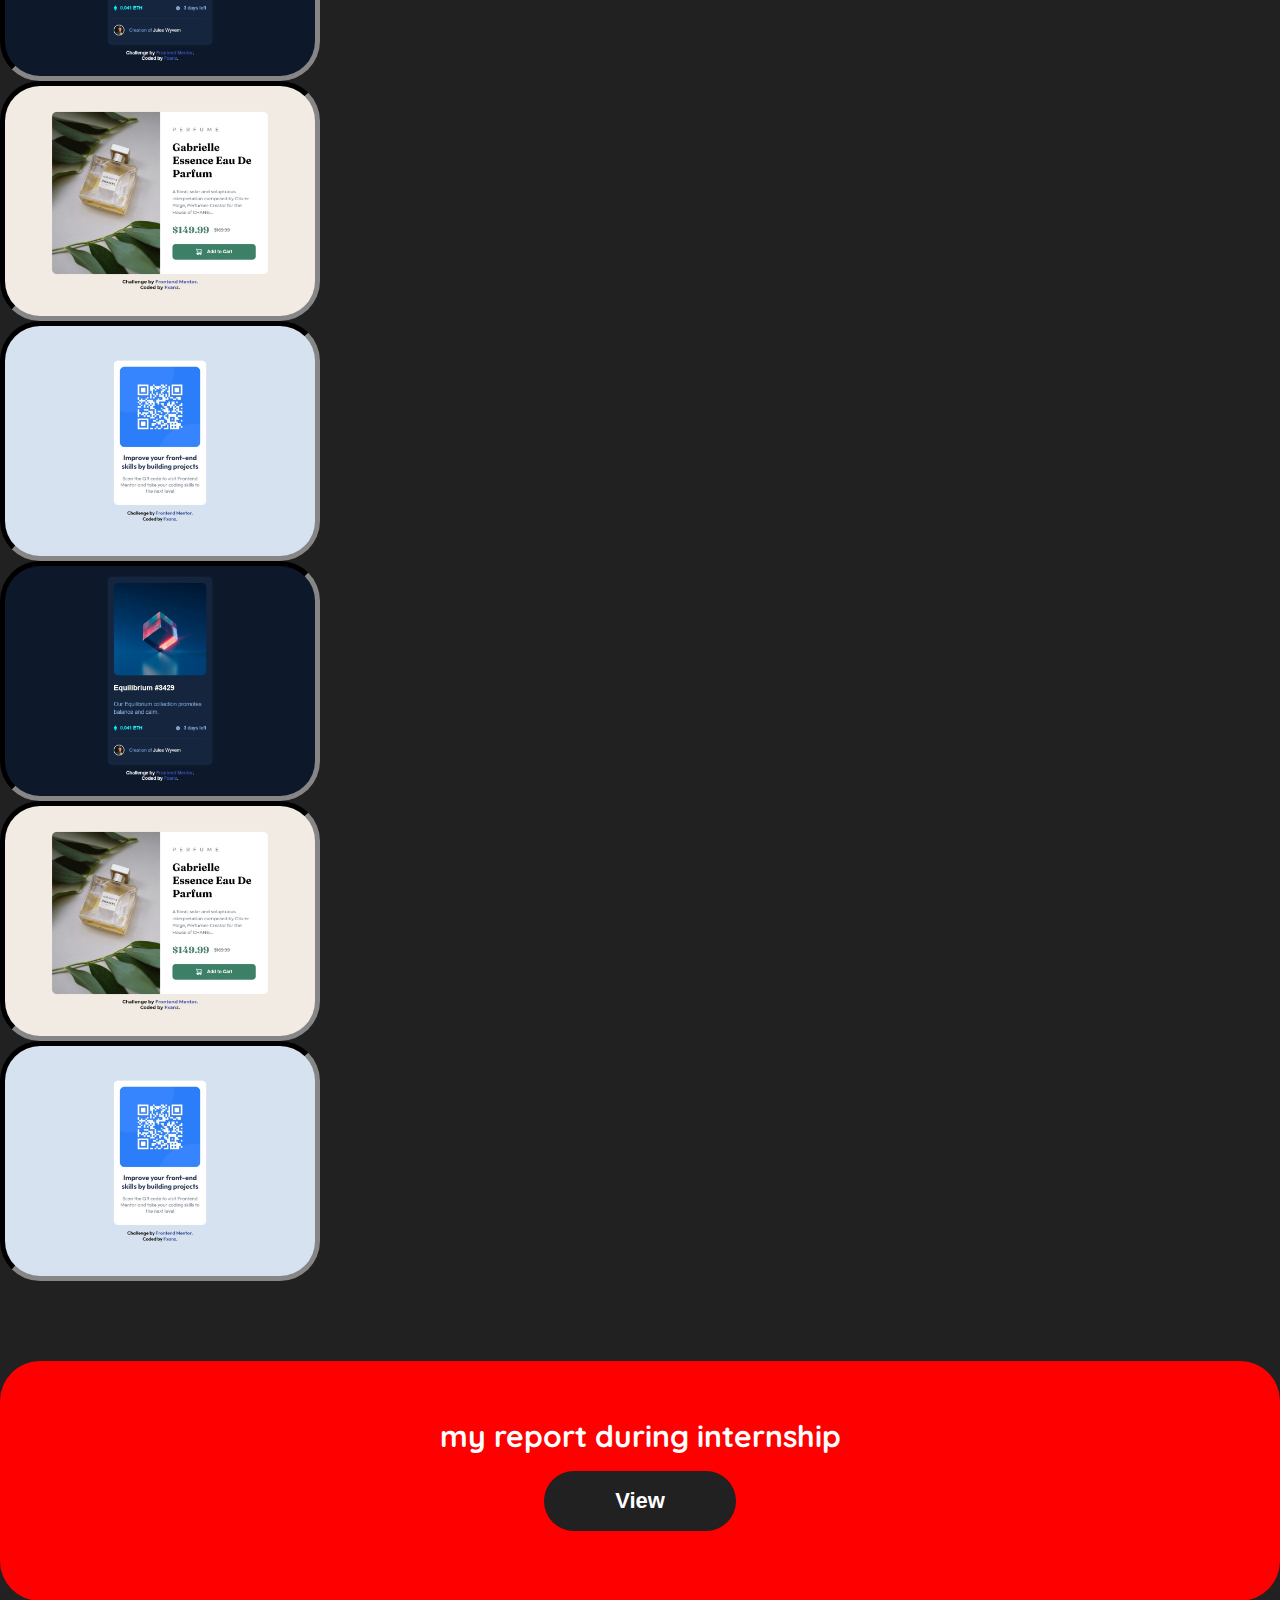
==== commit 9e8ce775: "some small detail" ====
--- a/index.html
+++ b/index.html
@@ -69,7 +69,7 @@
             <h1 class="text-center">About Me</h1>
             <div class="row justify-content-evenly my-5">
               <div class="col-md-5 left-aboutme">
-                <h1>I'm just a teenager learning front-end development</h1>
+                <h2>I'm just a teenager learning front-end development</h2>
                 <div class="social-icon">
                   <a href="#">
                     <i class="bi bi-whatsapp"></i>
@@ -123,7 +123,7 @@
       <div class="container">
         <div class="row">
           <div class="col">
-            <h1>My Project</h1>
+            <h1>Some Of My Project</h1>
             <div class="row justify-content-center">
               <a class="col-lg-3" href="https://fxanz.github.io/Frontendmentor-NFT-Preview-Card-Component/" target="_blank"> <div class="project project-1"></div></a>
               <a class="col-lg-3" href="https://fxanz.github.io/Frontendmentor-Product-Preview-Card-Component/" target="_blank"> <div class="project project-2"></div></a>
--- a/css/style.css
+++ b/css/style.css
@@ -87,6 +87,7 @@
   color: black;
   font-weight: 700;
   font-family: "Open Sans", sans-serif;
+  border: 5px solid #323232;
   border-radius: 50px;
 }
 .home .btn-home .btn-contact:hover {
@@ -126,6 +127,9 @@
   font-weight: 700;
   font-family: "Quicksand", sans-serif !important;
 }
+.aboutme h2 {
+  font-size: 30px;
+}
 .aboutme .social-icon {
   display: flex;
   justify-content: center;
@@ -151,7 +155,12 @@
   justify-content: center;
   justify-content: center;
 }
-.aboutme .progress-menu .figma, .aboutme .progress-menu .wordpress, .aboutme .progress-menu .html {
+.aboutme .progress-menu h4 {
+  font-weight: 700;
+}
+.aboutme .progress-menu .figma,
+.aboutme .progress-menu .wordpress,
+.aboutme .progress-menu .html {
   margin-top: 1rem;
 }
 .aboutme .progress-menu .progress {
@@ -172,6 +181,11 @@
 .myproject .col {
   width: 50%;
   margin-top: 8rem;
+}
+.myproject .col h1 {
+  font-family: "Quicksand", sans-serif !important;
+  margin-bottom: 2rem;
+  font-weight: 700;
 }
 .myproject a.col-lg-3 {
   width: auto;
@@ -288,7 +302,7 @@
     width: 50%;
   }
   .home .heading {
-    font-size: 30px;
+    font-size: 33px;
   }
   .home .img-container {
     width: 50%;
@@ -313,7 +327,7 @@
     width: 80%;
   }
   .home .heading {
-    font-size: 40px;
+    font-size: 43px;
   }
   .navbar-nav {
     gap: 3rem;
@@ -324,7 +338,7 @@
 }
 @media only screen and (min-width: 1200px) {
   .home .heading {
-    font-size: 50px;
+    font-size: 53px;
   }
   .aboutme {
     margin-top: -7.5rem;
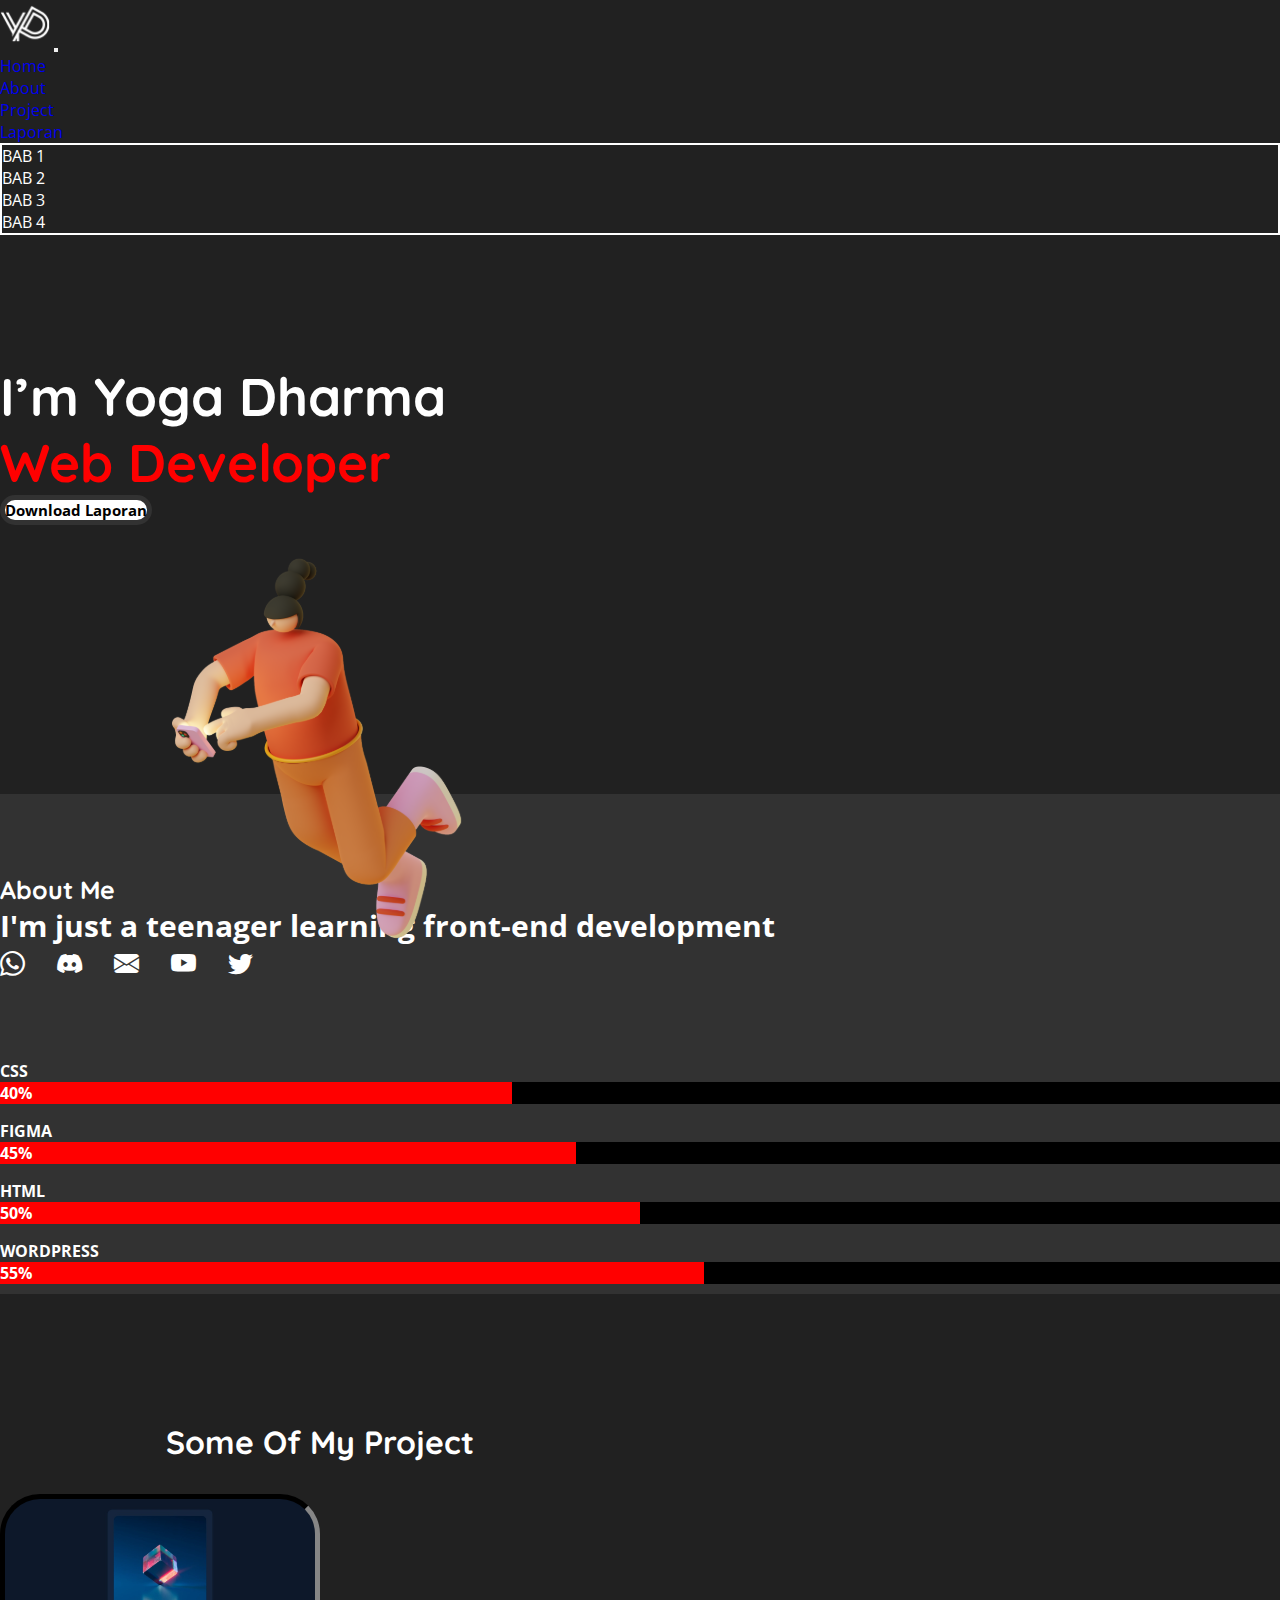
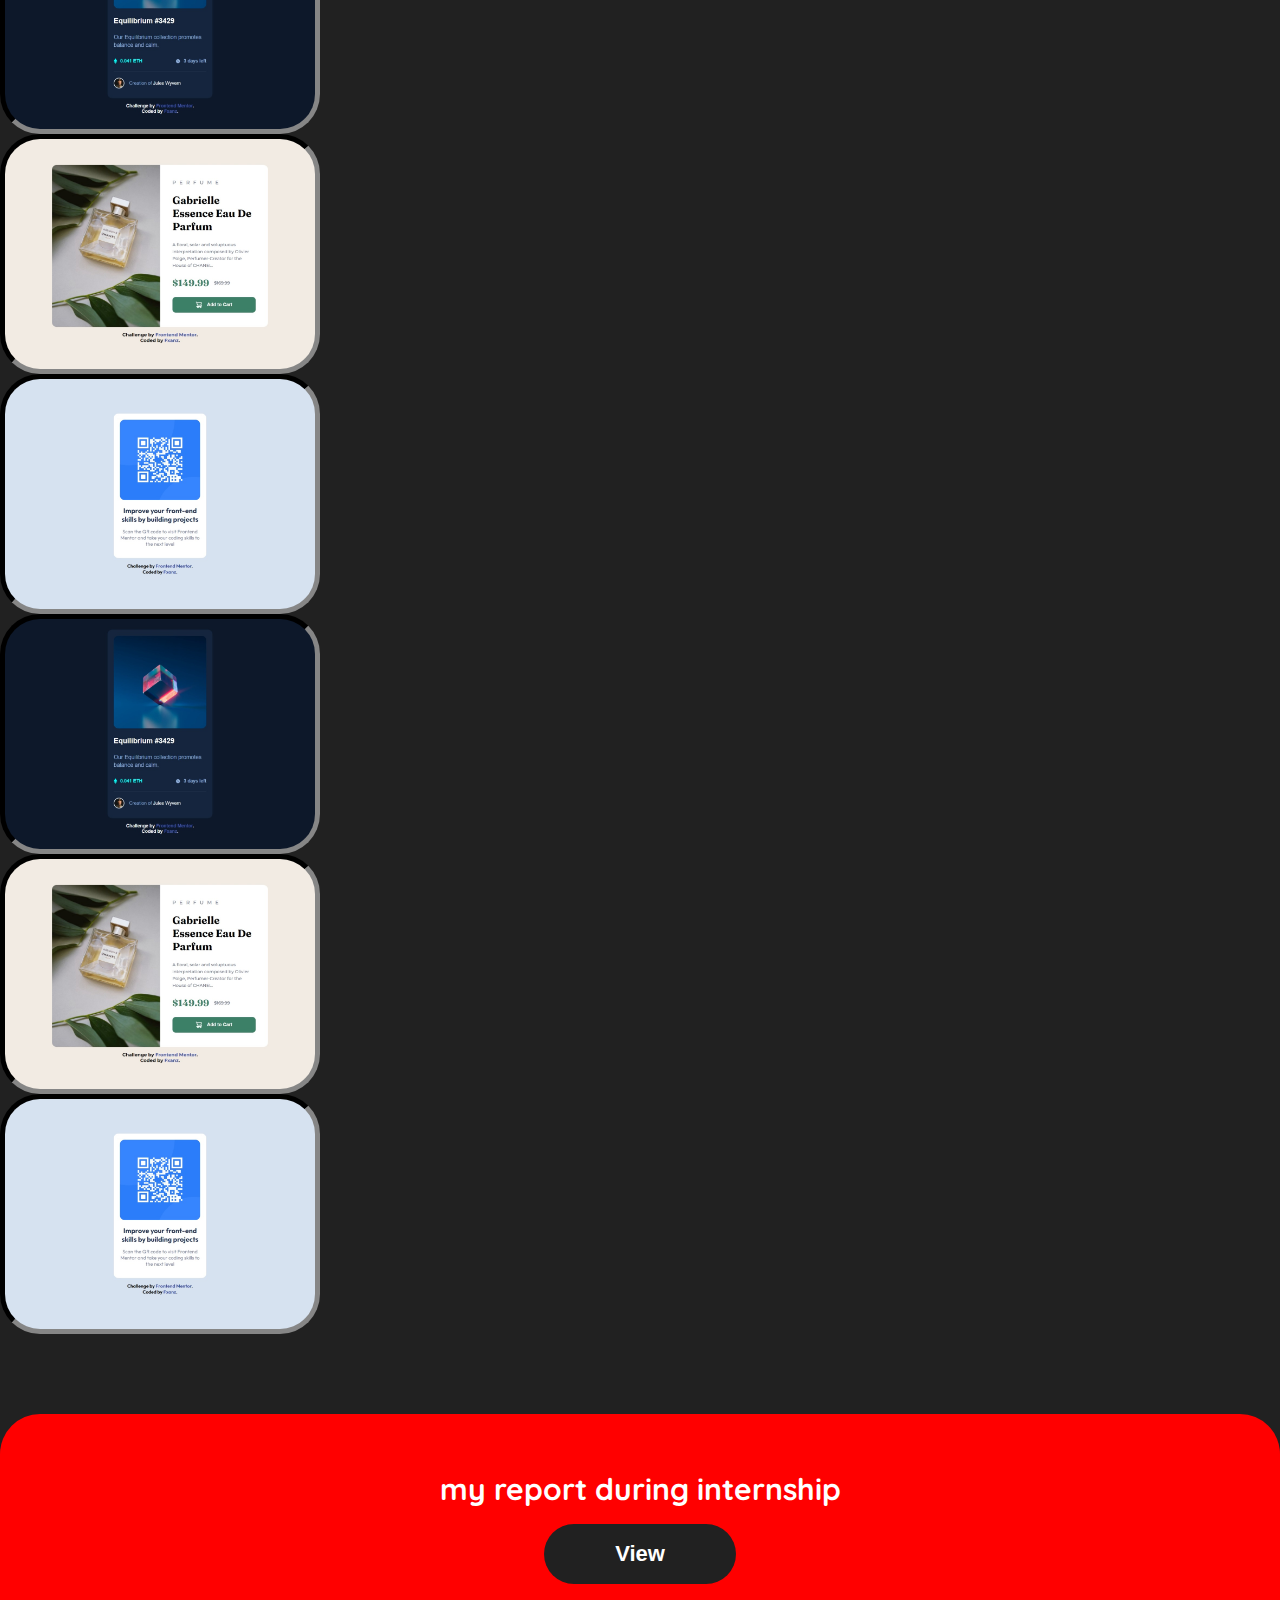
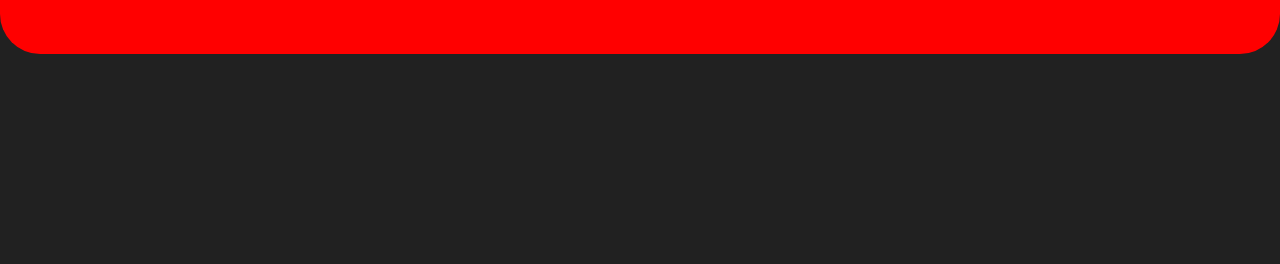
==== commit 944dbdb6: "almost..." ====
--- a/index.html
+++ b/index.html
@@ -6,6 +6,7 @@
     <meta name="viewport" content="width=device-width, initial-scale=1.0" />
     <link href="https://cdn.jsdelivr.net/npm/bootstrap@5.0.2/dist/css/bootstrap.min.css" rel="stylesheet" integrity="sha384-EVSTQN3/azprG1Anm3QDgpJLIm9Nao0Yz1ztcQTwFspd3yD65VohhpuuCOmLASjC" crossorigin="anonymous" />
     <link rel="stylesheet" href="https://cdn.jsdelivr.net/npm/bootstrap-icons@1.9.1/font/bootstrap-icons.css" />
+    <link rel="icon" href="img/logo.png" />
     <link rel="stylesheet" href="css/style.css" />
     <title>Laporan PKL Yoga Dharma</title>
   </head>
@@ -14,7 +15,8 @@
     <header>
       <nav class="navbar navbar-expand-lg navbar-dark fixed-top">
         <div class="container">
-          <a class="navbar-brand" href="index.html">Yoga<span>Dharma</span></a>
+          <a class="navbar-brand" href="../index.html"><img src="img/logo.png" width="50px" alt="Logo" /></a>
+
           <button class="navbar-toggler" type="button" data-bs-toggle="collapse" data-bs-target="#navbarNavDropdown" aria-controls="navbarNavDropdown" aria-expanded="false" aria-label="Toggle navigation">
             <span class="navbar-toggler-icon"></span>
           </button>
@@ -51,7 +53,7 @@
           <div class="col-lg-6 home-detail">
             <h1 class="heading">I’m Yoga Dharma <span>Web Developer</span></h1>
             <div class="btn-home mt-4">
-              <a href="#" class="btn btn-contact py-2 px-3 px-lg-5 py-lg-2">Contact Me</a>
+              <a href="https://drive.google.com/file/d/11wF2rVfa_qZ5L60rhsCVnfv1Zi9_Wipb/view" class="btn btn-contact py-2 px-3 px-lg-5 py-lg-2" target="_blank">Download Laporan</a>
             </div>
           </div>
           <div class="col-lg-6 img-container">
--- a/css/style.css
+++ b/css/style.css
@@ -40,11 +40,15 @@
   background-color: #212121 !important;
 }
 
-.dropdown-item {
-  font-weight: 700;
-}
-.dropdown-item:focus {
+.dropdown-menu {
+  background-color: #212121;
+  border: 2px solid white;
+}
+.dropdown-menu .dropdown-item {
   color: white;
+  transition: all 0.5s ease;
+}
+.dropdown-menu .dropdown-item:hover, .dropdown-menu .dropdown-item:focus {
   background-color: red;
 }
 
@@ -75,11 +79,20 @@
   width: 60%;
 }
 .home .heading {
+  display: flex;
+  justify-content: center;
+  flex-direction: column;
+  align-items: center;
   color: #ffffff;
   font-size: 17px;
 }
 .home .heading span {
   color: #ff0000;
+}
+.home .btn-home {
+  display: flex;
+  justify-content: center;
+  align-items: center;
 }
 .home .btn-home .btn-contact {
   font-size: 15px;
@@ -95,12 +108,10 @@
   color: #ffffff;
 }
 .home .img-container {
-  margin-top: -3rem;
-  width: 40%;
-  z-index: -2;
-  display: flex;
-  flex-direction: column;
-  justify-content: center;
+  display: flex;
+  justify-content: center;
+  align-items: center;
+  z-index: -1;
 }
 .home .img-container img {
   max-width: 100%;
@@ -303,13 +314,21 @@
   }
   .home .heading {
     font-size: 33px;
+    display: flex;
+    justify-content: start;
+    align-items: start;
   }
   .home .img-container {
     width: 50%;
   }
+  .home .btn-home {
+    display: flex;
+    justify-content: start;
+    align-items: start;
+  }
   .aboutme {
     min-height: 500px;
-    margin-top: -5rem;
+    margin-top: -8rem;
     text-align: start;
   }
   .aboutme .social-icon {
@@ -333,7 +352,7 @@
     gap: 3rem;
   }
   .aboutme {
-    margin-top: -5rem;
+    margin-top: -8rem;
   }
 }
 @media only screen and (min-width: 1200px) {
@@ -341,7 +360,7 @@
     font-size: 53px;
   }
   .aboutme {
-    margin-top: -7.5rem;
+    margin-top: -10rem;
   }
   .myproject {
     min-height: auto;
@@ -355,7 +374,7 @@
     margin-top: 4rem;
   }
   .aboutme {
-    margin-top: -6.5rem;
+    margin-top: -9rem;
   }
   .internship h2 {
     padding-top: 4rem;
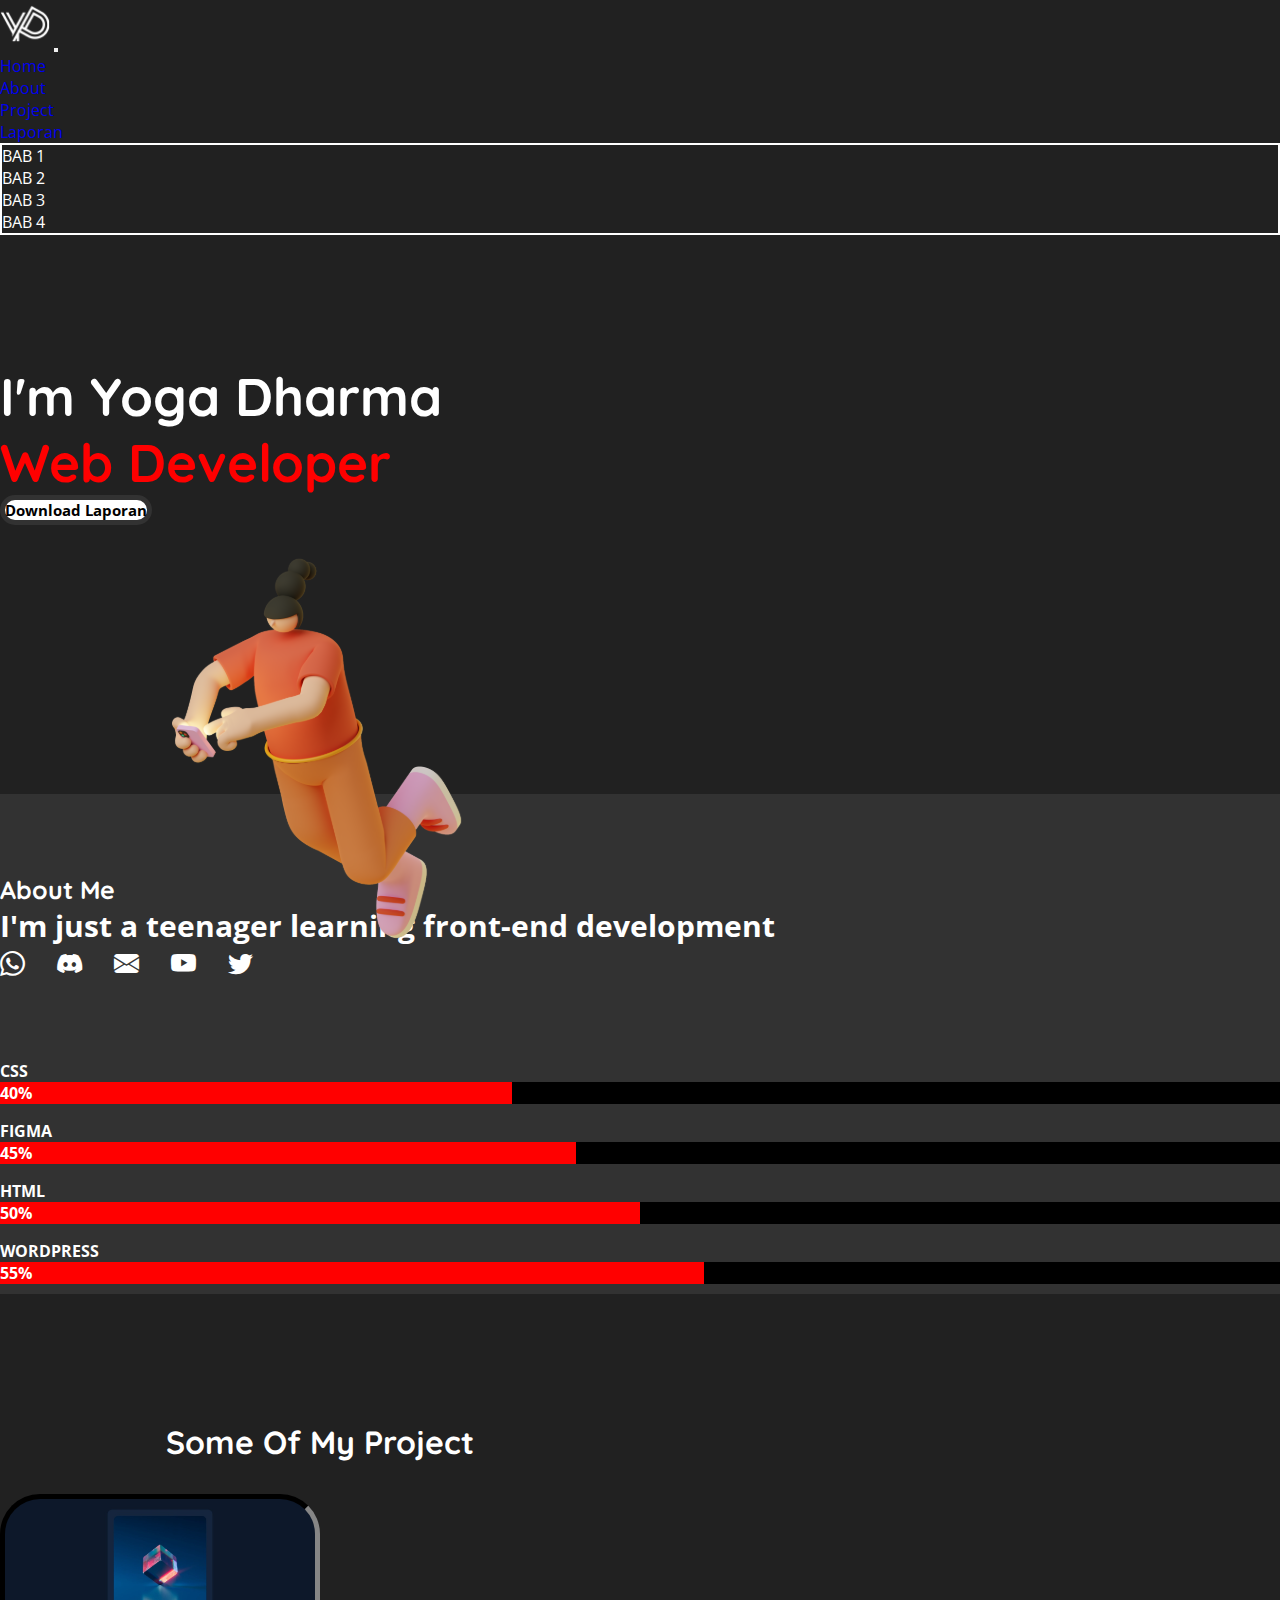
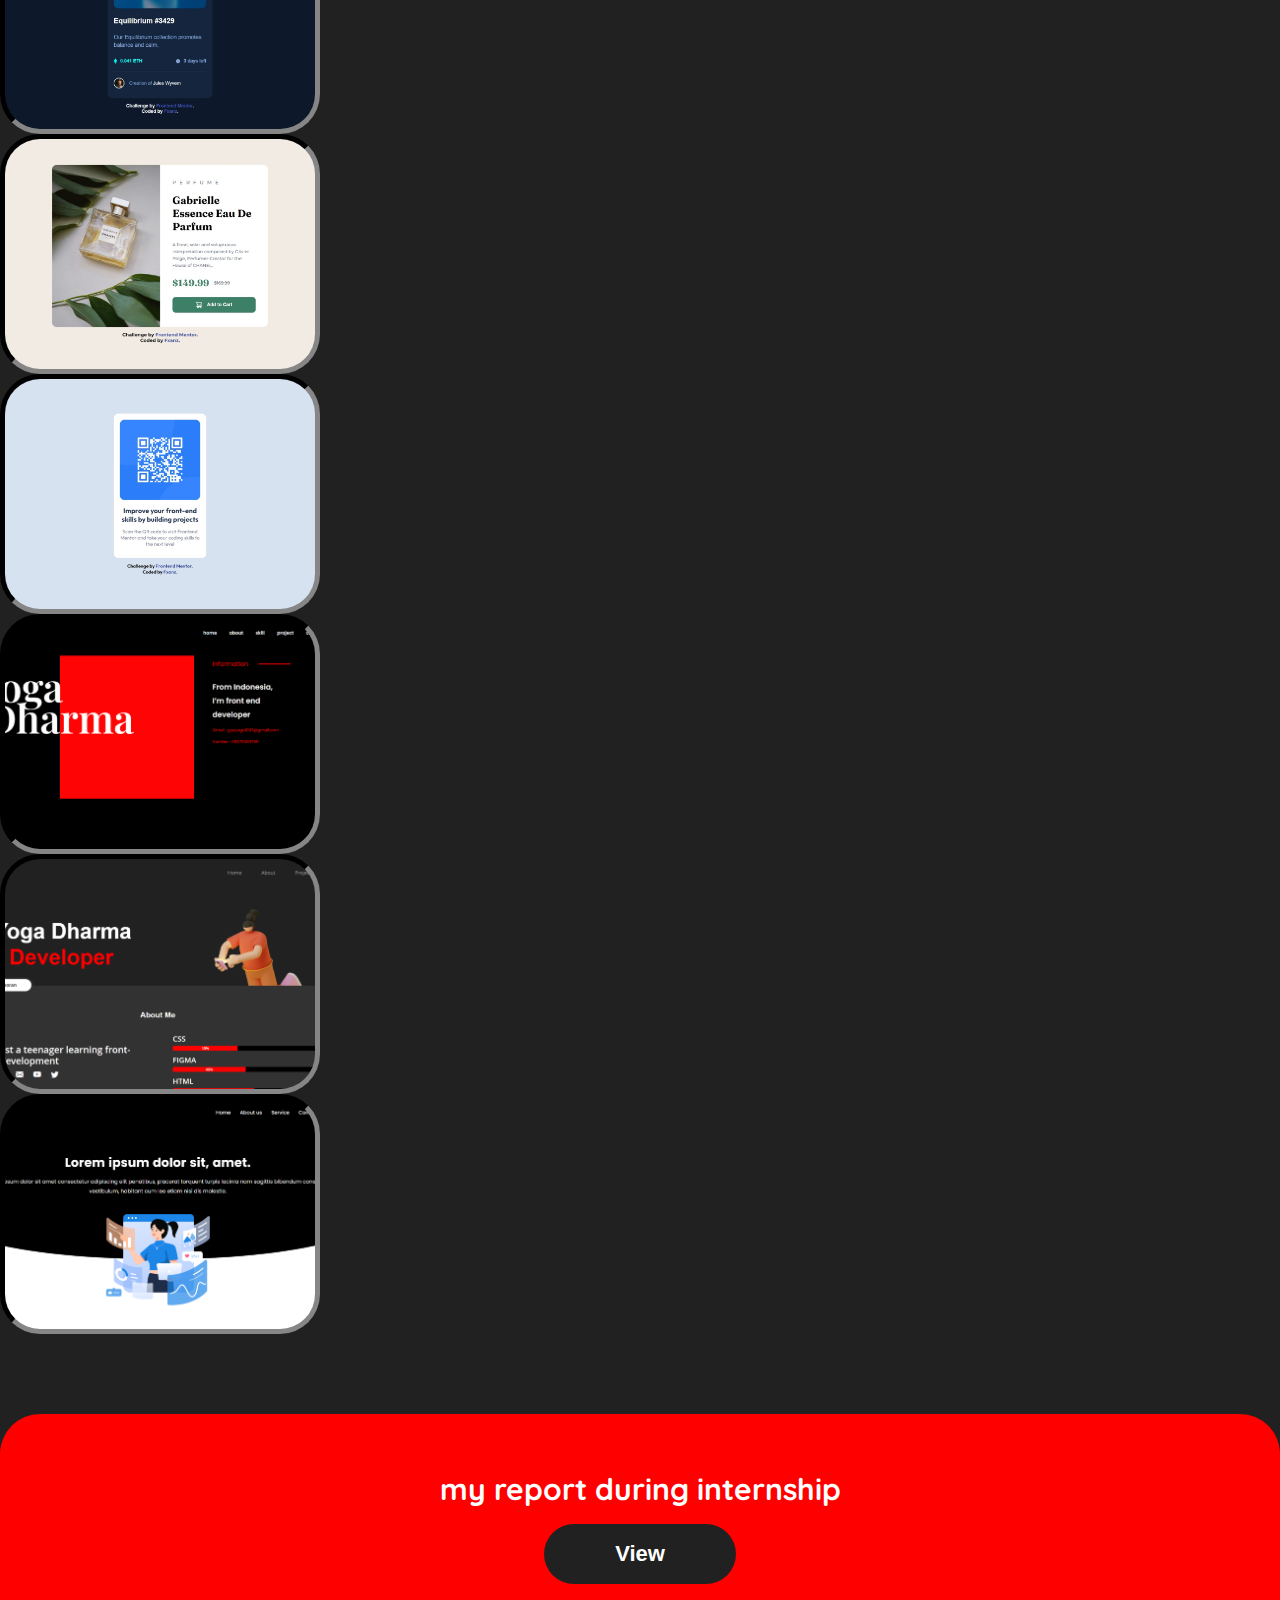
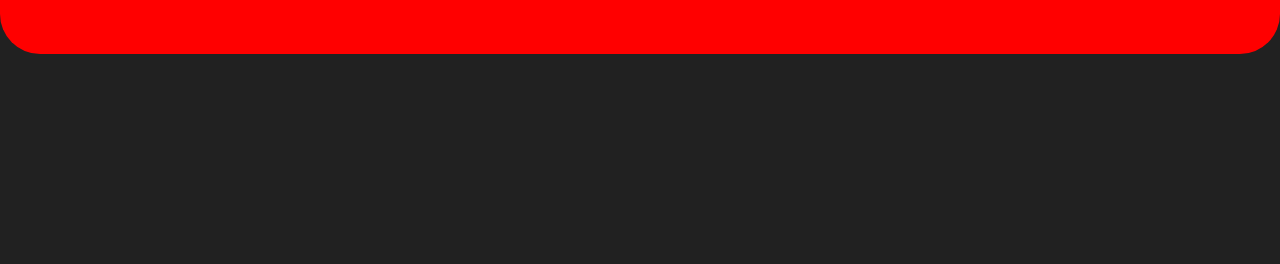
==== commit 8d942da4: "Done..." ====
--- a/index.html
+++ b/index.html
@@ -51,9 +51,9 @@
       <div class="container">
         <div class="row justify-content-evenly">
           <div class="col-lg-6 home-detail">
-            <h1 class="heading">I’m Yoga Dharma <span>Web Developer</span></h1>
+            <h1 class="heading">I'm Yoga Dharma <span>Web Developer</span></h1>
             <div class="btn-home mt-4">
-              <a href="https://drive.google.com/file/d/11wF2rVfa_qZ5L60rhsCVnfv1Zi9_Wipb/view" class="btn btn-contact py-2 px-3 px-lg-5 py-lg-2" target="_blank">Download Laporan</a>
+              <a href="https://drive.google.com/file/d/1Ov0PDLV9t5Hvcv8mTHlZYYV2L297vgLP/view" class="btn btn-contact py-2 px-3 px-lg-5 py-lg-2" target="_blank">Download Laporan</a>
             </div>
           </div>
           <div class="col-lg-6 img-container">
@@ -130,9 +130,9 @@
               <a class="col-lg-3" href="https://fxanz.github.io/Frontendmentor-NFT-Preview-Card-Component/" target="_blank"> <div class="project project-1"></div></a>
               <a class="col-lg-3" href="https://fxanz.github.io/Frontendmentor-Product-Preview-Card-Component/" target="_blank"> <div class="project project-2"></div></a>
               <a class="col-lg-3" href="https://fxanz.github.io/Frontendmentor-QR-Code-Component/" target="_blank"> <div class="project project-3"></div></a>
-              <a class="col-lg-3" href="https://fxanz.github.io/Frontendmentor-NFT-Preview-Card-Component/" target="_blank"> <div class="project project-4"></div></a>
-              <a class="col-lg-3" href="https://fxanz.github.io/Frontendmentor-Product-Preview-Card-Component/" target="_blank"> <div class="project project-5"></div></a>
-              <a class="col-lg-3" href="https://fxanz.github.io/Frontendmentor-QR-Code-Component/" target="_blank"> <div class="project project-6"></div></a>
+              <a class="col-lg-3" href="#"> <div class="project project-4"></div></a>
+              <a class="col-lg-3" href="https://fxanz.github.io/LaporanPKL/" target="_blank"> <div class="project project-5"></div></a>
+              <a class="col-lg-3" href="#"> <div class="project project-6"></div></a>
             </div>
           </div>
         </div>
@@ -145,7 +145,10 @@
         <div class="row">
           <div class="col internship-box">
             <h2>my report during internship</h2>
+            <a href="Laporan/bab1.html">
             <button type="button" class="btn btn-primary btn-lg">View</button>
+
+            </a>
           </div>
         </div>
       </div>
--- a/css/style.css
+++ b/css/style.css
@@ -48,7 +48,8 @@
   color: white;
   transition: all 0.5s ease;
 }
-.dropdown-menu .dropdown-item:hover, .dropdown-menu .dropdown-item:focus {
+.dropdown-menu .dropdown-item:hover,
+.dropdown-menu .dropdown-item:focus {
   background-color: red;
 }
 
@@ -227,19 +228,19 @@
   background-repeat: no-repeat;
 }
 .myproject .project-4 {
-  background-image: url("../img/project/nft-result.png");
+  background-image: url("../img/project/portfolio.png");
   background-size: cover;
   background-position: center;
   background-repeat: no-repeat;
 }
 .myproject .project-5 {
-  background-image: url("../img/project/product-preview-result.png");
+  background-image: url("../img/project/laporan-web.png");
   background-size: cover;
   background-position: center;
   background-repeat: no-repeat;
 }
 .myproject .project-6 {
-  background-image: url("../img/project/qr-result.png");
+  background-image: url("../img/project/website-sell.png");
   background-size: cover;
   background-position: center;
   background-repeat: no-repeat;
